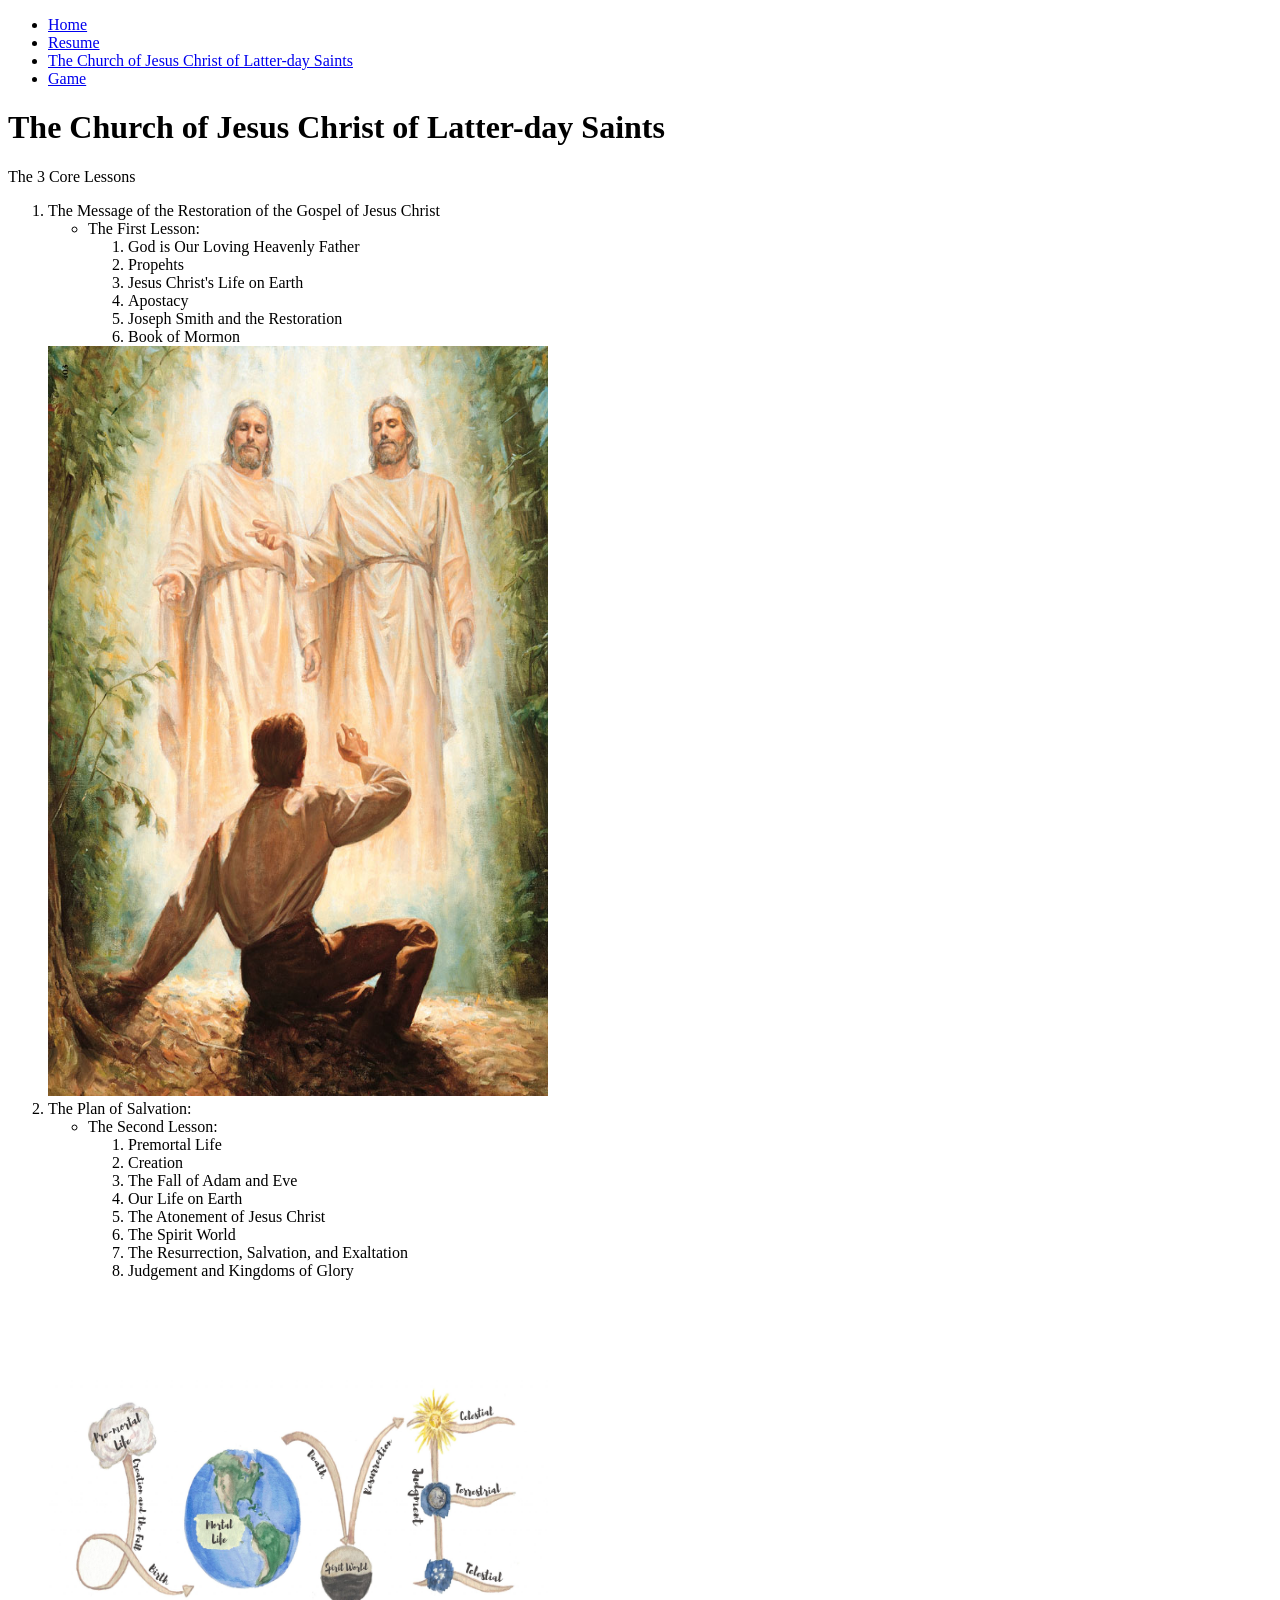
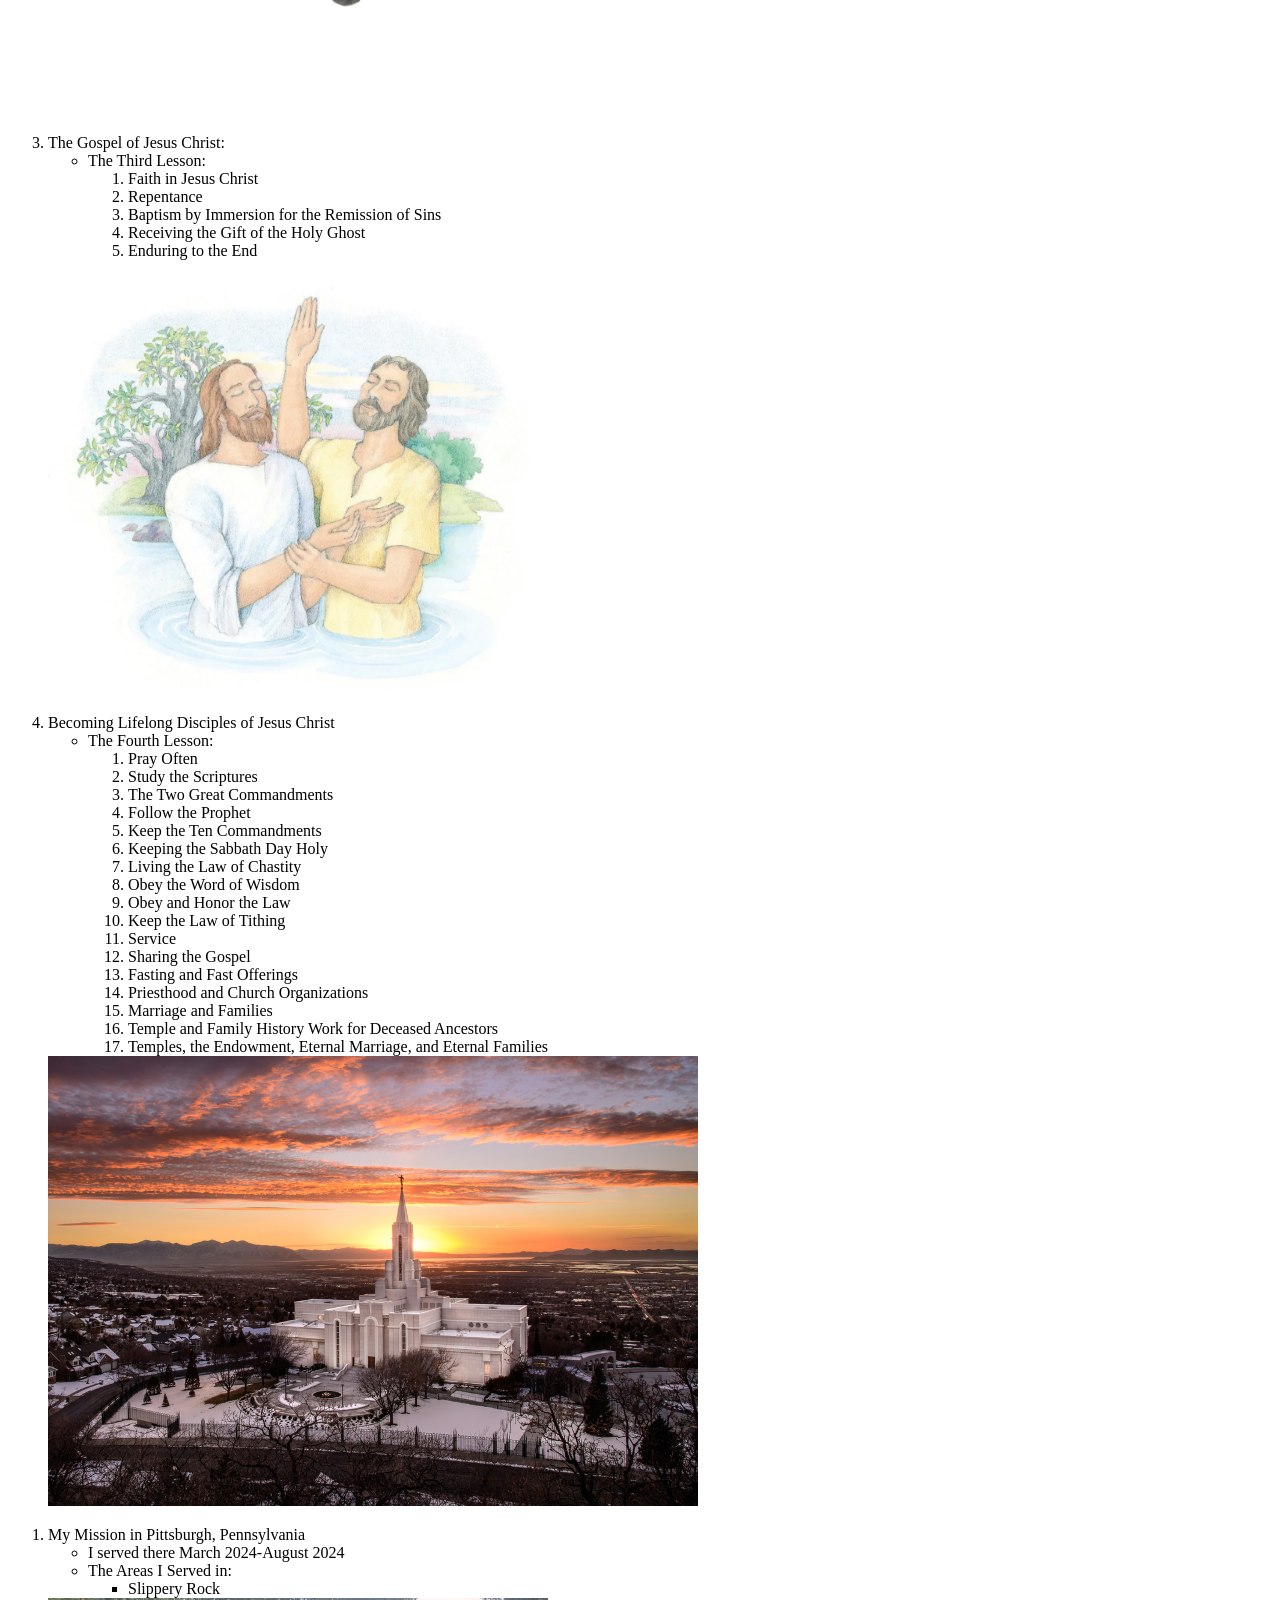
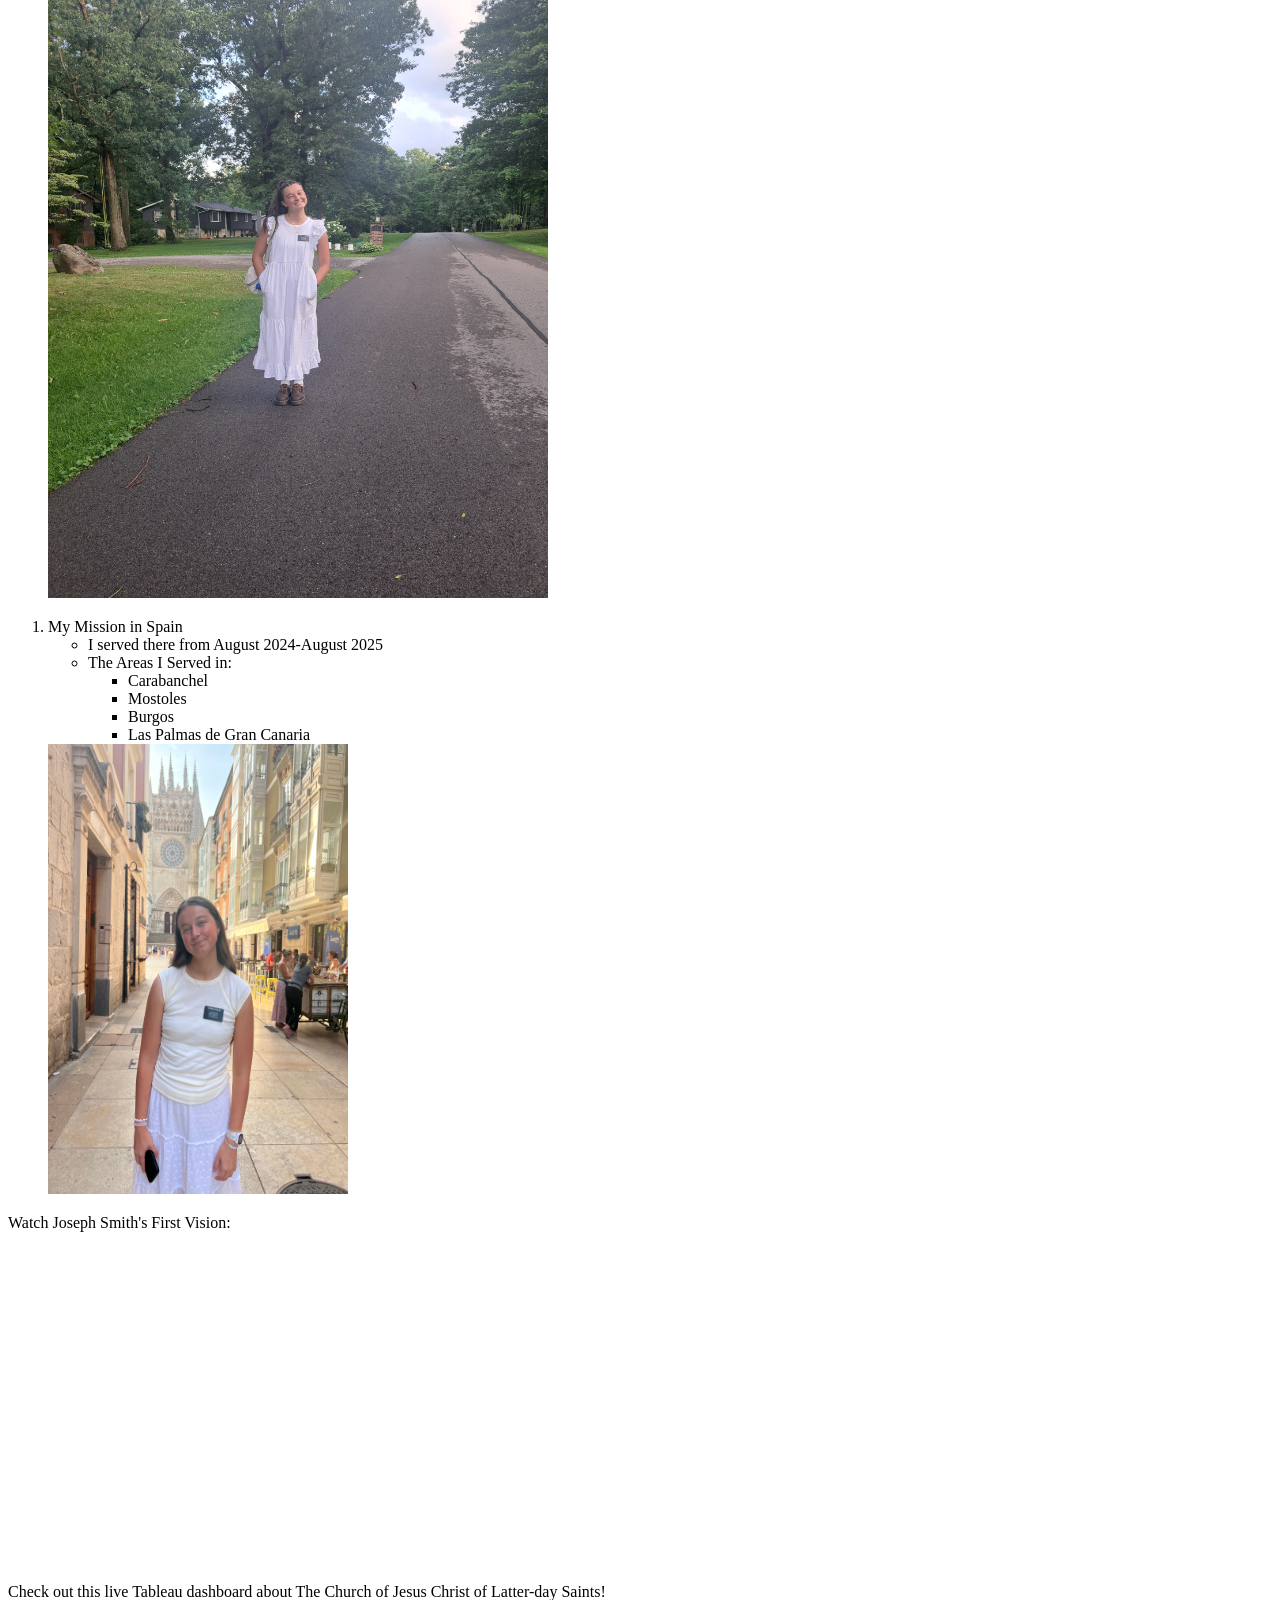
==== ChurchofJesusChrist.html @ 7ab28f47 "Update ChurchofJesusChrist.html" ====
<!DOCTYPE html>
<html lang="en">
<head>
    <meta charset="utf-8" />
    <meta name="viewport" content="width=device-width, initial-scale=1, shrink-to-fit=no" />
    <meta name="description" content="Page about the Church of Jesus Christ of Latter-day Saints" />
    <meta name="author" content="" />
    <title>Armani Haslam - The Church of Jesus Christ of Latter-day Saints</title>
    <link rel="stylesheet" href="styles/styles.css">
</head>
<body>

    <!-- Navigation -->
    <div class="rnav">
        <ul class="nav-list">
            <li><a href="index.html">Home</a></li>
            <li><a href="Resume.html">Resume</a></li>
            <li><a href="ChurchofJesusChrist.html">The Church of Jesus Christ of Latter-day Saints</a></li>
            <li><a href="Game.html">Game</a></li>
    
        </ul>
    </div>

    <!-- Page Header -->
    <div class="rhead">
        <h1>The Church of Jesus Christ of Latter-day Saints</h1>
        <span class="rsubhead">The 3 Core Lessons</span>
    </div>

    <!-- Main Content -->
    <main class="rmain">

        <div id="The Gospel">
            <ol>
                <li>The Message of the Restoration of the Gospel of Jesus Christ
                    <ul>
                                <li>
                                    The First Lesson:
                                    <ol>
                                        <li>God is Our Loving Heavenly Father</li>
                                        <li>Propehts</li>
                                        <li>Jesus Christ's Life on Earth</li>
                                        <li>Apostacy</li>
                                        <li>Joseph Smith and the Restoration</li>
                                        <li>Book of Mormon</li>
                                    </ol>
                                </li>
                            </ul>
                            <img src="josesph-smiths-first-vision.jpg" alt="Photo from Kaua'i" height="750" width="500" />
                        </li>

                        <li>
                            The Plan of Salvation:
                            <ul>
                                <li>
                                    The Second Lesson:
                                    <ol>
                                        <li>Premortal Life</li>
                                        <li>Creation</li>
                                        <li>The Fall of Adam and Eve</li>
                                        <li>Our Life on Earth</li>
                                        <li>The Atonement of Jesus Christ</li>
                                        <li>The Spirit World</li>
                                        <li>The Resurrection, Salvation, and Exaltation</li>
                                        <li>Judgement and Kingdoms of Glory</li>
                                    </ol>
                                </li>
                            </ul>
                            <img src="Plan-of-Salvation-equals-Love-with-words-scaled.jpg" alt="Photo of the Plan of Salvation" height="450" width="500" />
                        </li>

                        <li>
                            The Gospel of Jesus Christ:
                            <ul>
                                <li>
                                    The Third Lesson:
                                    <ol>
                                        <li>Faith in Jesus Christ</li>
                                        <li>Repentance</li>
                                        <li>Baptism by Immersion for the Remission of Sins</li>
                                        <li>Receiving the Gift of the Holy Ghost</li>
                                        <li>Enduring to the End</li>
                                    </ol>
                                </li>
                            </ul>
                            <img src="jesus_john_baptist_water_baptism.webp" alt="Photo of Jesus Christ's baptism" height="450" width="500" />
                        </li>

                        <li>
                            Becoming Lifelong Disciples of Jesus Christ
                            <ul>
                                <li>
                                    The Fourth Lesson:
                                    <ol>
                                        <li>Pray Often</li>
                                        <li>Study the Scriptures</li>
                                        <li>The Two Great Commandments</li>
                                        <li>Follow the Prophet</li>
                                        <li>Keep the Ten Commandments</li>
                                        <li>Keeping the Sabbath Day Holy</li>
                                        <li>Living the Law of Chastity</li>
                                        <li>Obey the Word of Wisdom</li>
                                        <li>Obey and Honor the Law</li>
                                        <li>Keep the Law of Tithing</li>
                                        <li>Service</li>
                                        <li>Sharing the Gospel</li>
                                        <li>Fasting and Fast Offerings</li>
                                        <li>Priesthood and Church Organizations</li>
                                        <li>Marriage and Families</li>
                                        <li>Temple and Family History Work for Deceased Ancestors</li>
                                        <li>Temples, the Endowment, Eternal Marriage, and Eternal Families</li>
</ol>
</li>
</ul>
                            <img src="bountiful-utah-temple-40955-main.jpg" alt="Photo of the Bountiful Utah Temple" height="450" width="650" />
                        </li>
                    </ul>
                </li>
            </ol>
        </div>

        <div id="My Mission in Pittsburgh">
            <ol>
                <li>My Mission in Pittsburgh, Pennsylvania
                    <ul>
                        
                        <li>I served there March 2024-August 2024</li>
                        <li>The Areas I Served in:</li>
                        <ul>
                            <li>Slippery Rock</li>
                        </ul>
                    </ul>
                    <img src="20240623_202014.jpg" alt="Photo in Pittsburgh" height="600" width="500" />
                </li>
            </ol>
        </div>

        <div id="My Mission in Spain">
            <ol>
                <li>My Mission in Spain
                    <ul>
                        <li>I served there from August 2024-August 2025</li>
                        <li>
                            The Areas I Served in:
                            <ul>
                                <li>Carabanchel</li>
                                <li>Mostoles</li>
                                <li>Burgos</li>
                                <li>Las Palmas de Gran Canaria</li>
                            </ul>
                        </li>
                    </ul>
                    <img src="IMG_4835.jpeg" alt="Photo from Spain" height="450" width="300" />
                </li>
            </ol>
        </div>

       <div>
    <p>Watch Joseph Smith's First Vision:</p>
    <iframe
        width="560"
        height="315"
        src="https://www.youtube.com/embed/RBvk_6_dW6k"
        title="Joseph Smith's First Vision"
        frameborder="0"
        allow="accelerometer; autoplay; clipboard-write; encrypted-media; gyroscope; picture-in-picture; web-share"
        allowfullscreen>
    </iframe>
</div>

            <div class="tableau-section">
    <p>Check out this live Tableau dashboard about The Church of Jesus Christ of Latter-day Saints!</p>

    <div class="tableau-box">
        <div class="tableauPlaceholder" id="vizChurchStats" style="position: relative;">
            <noscript>
                <a href="#">
                    <img
                        alt="Church of Jesus Christ Dashboard"
                        src="https://public.tableau.com/static/images/Ch/ChurchofJesusChrist/ChurchofJesusChrist/1_rss.png"
                        style="border: none;" />
                </a>
            </noscript>

            <object class="tableauViz" style="display:none;">
                <param name="host_url" value="https%3A%2F%2Fpublic.tableau.com%2F" />
                <param name="embed_code_version" value="3" />
                <param name="site_root" value="" />
                <param name="name" value="ChurchofJesusChrist/ChurchofJesusChrist" />
                <param name="tabs" value="no" />
                <param name="toolbar" value="yes" />
                <param name="animate_transition" value="yes" />
                <param name="display_static_image" value="yes" />
                <param name="display_spinner" value="yes" />
                <param name="display_overlay" value="yes" />
                <param name="display_count" value="yes" />
                <param name="language" value="en-US" />
            </object>
        </div>
    </div>

    <script type="text/javascript">
        var divElement = document.getElementById('vizChurchStats');
        var vizElement = divElement.getElementsByTagName('object')[0];
        vizElement.style.width = '100%';
        vizElement.style.height = '720px';

        var scriptElement = document.createElement('script');
        scriptElement.src = 'https://public.tableau.com/javascripts/api/viz_v1.js';
        vizElement.parentNode.insertBefore(scriptElement, vizElement);
    </script>
</div>

    </main>
</body>
</html>
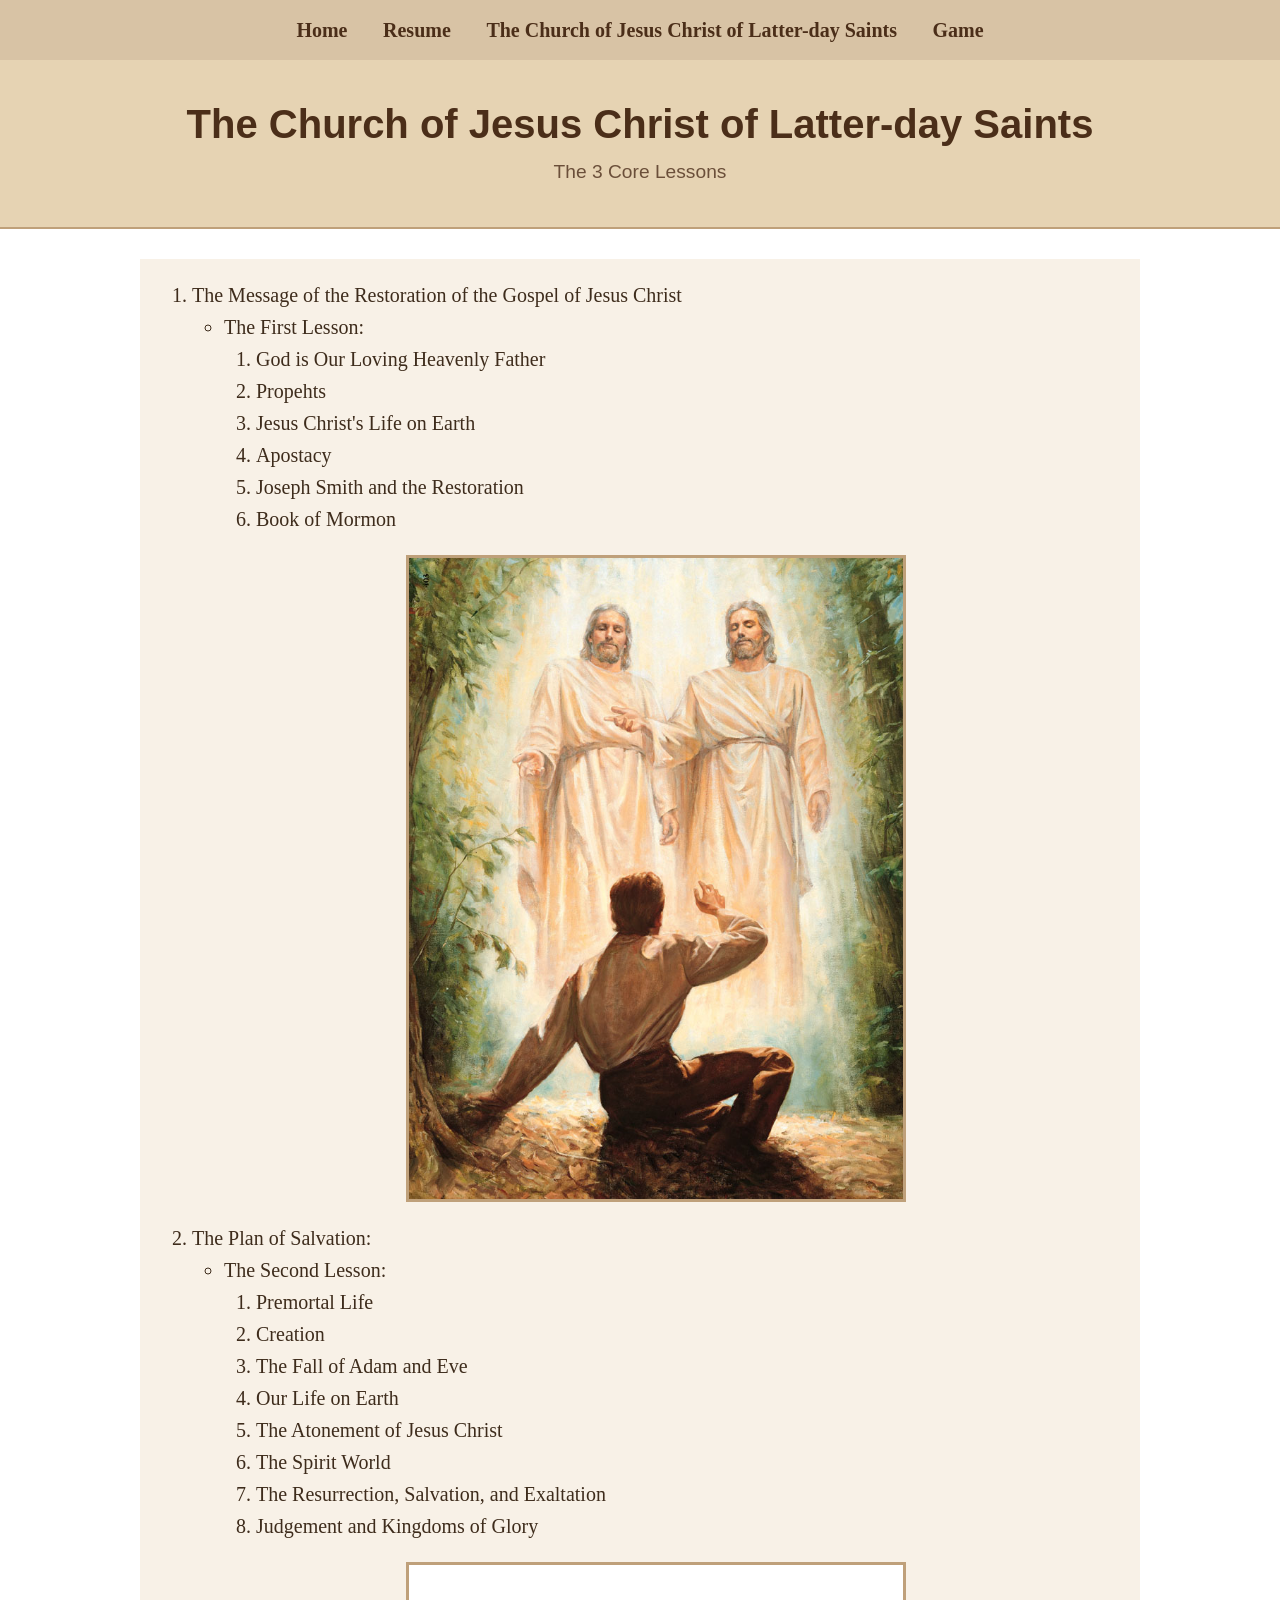
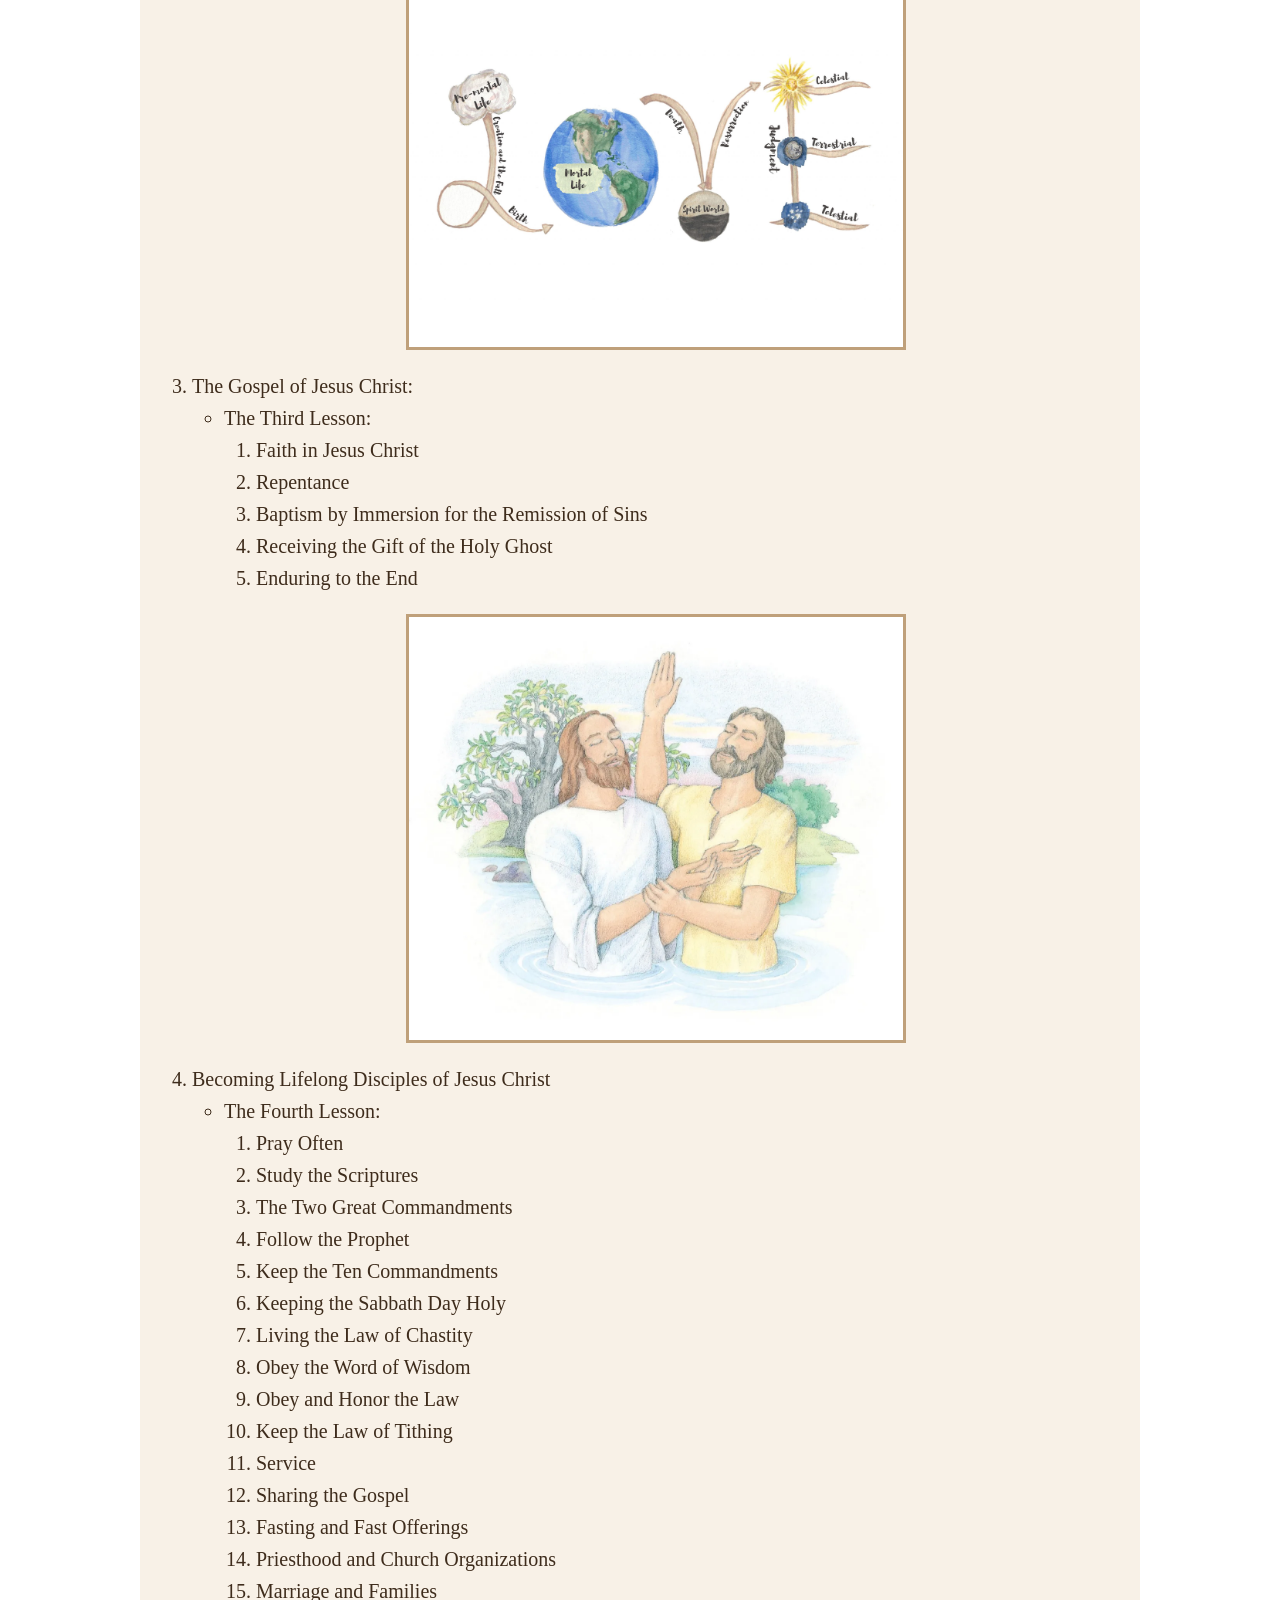
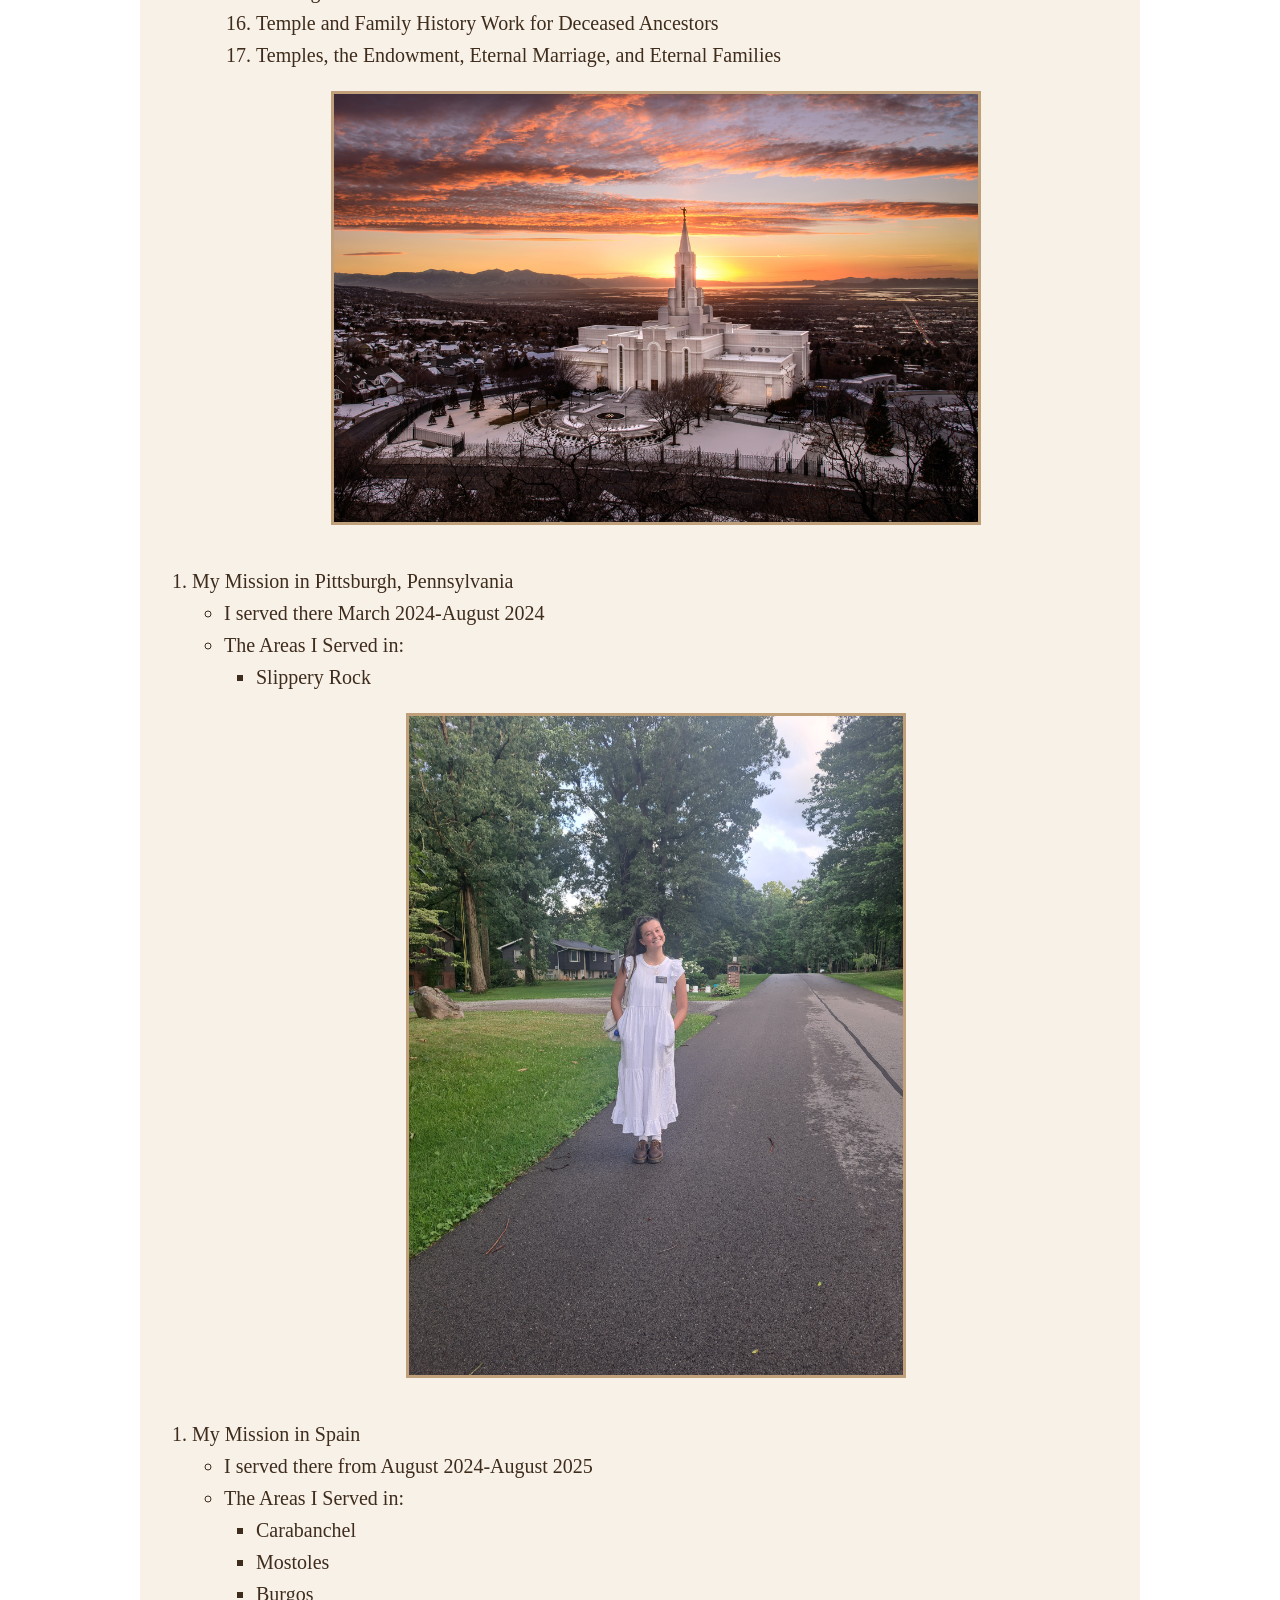
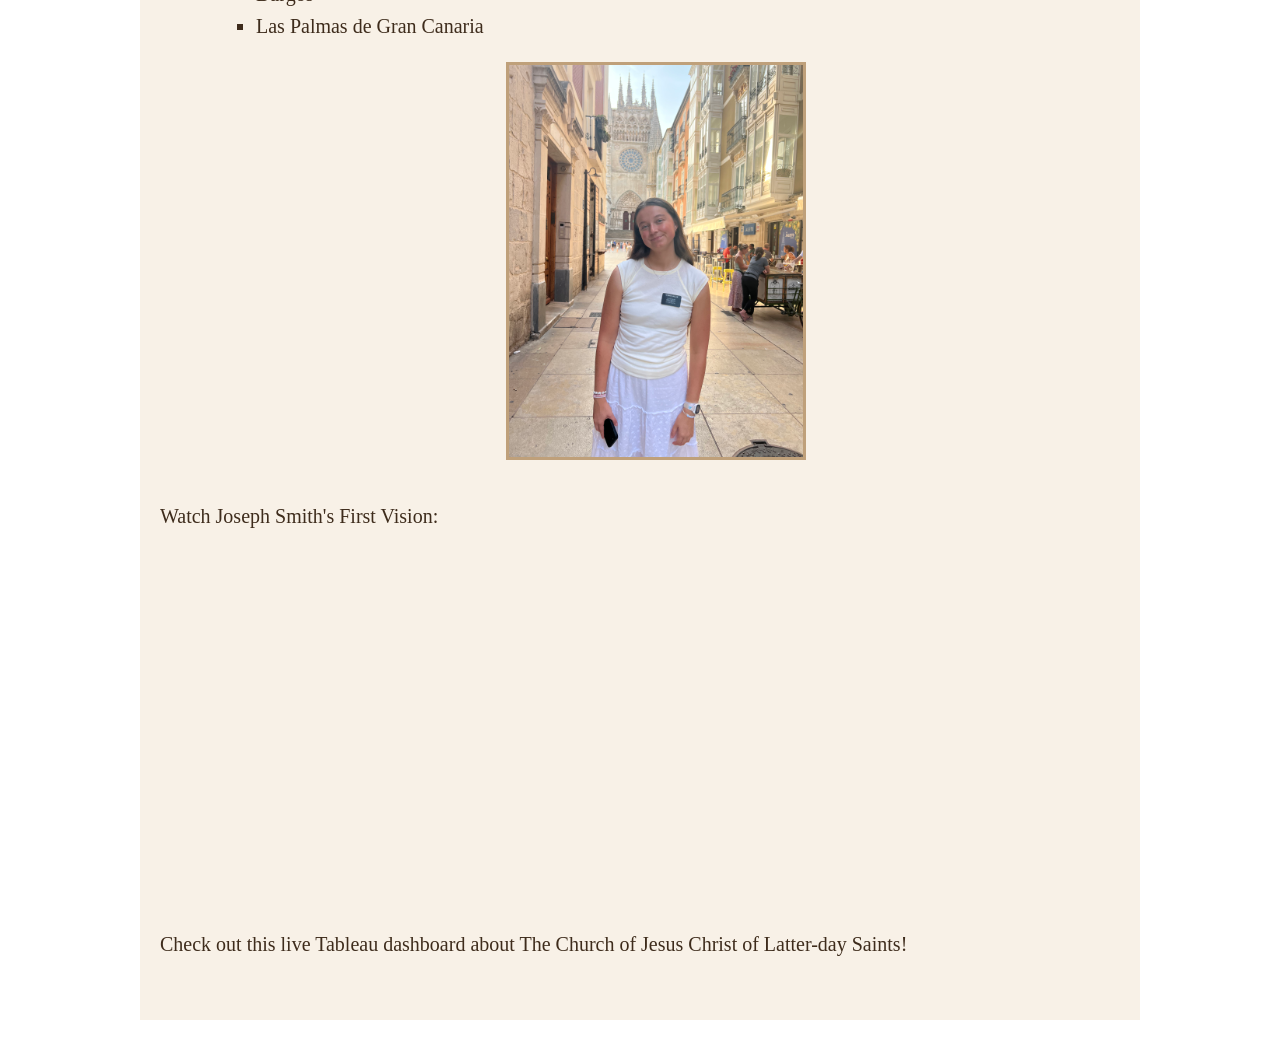
==== commit 19875574: "Update ChurchofJesusChrist.html" ====
--- a/ChurchofJesusChrist.html
+++ b/ChurchofJesusChrist.html
@@ -6,7 +6,7 @@
     <meta name="description" content="Page about the Church of Jesus Christ of Latter-day Saints" />
     <meta name="author" content="" />
     <title>Armani Haslam - The Church of Jesus Christ of Latter-day Saints</title>
-    <link rel="stylesheet" href="styles/styles.css">
+    <link rel="stylesheet" href="styles.css">
 </head>
 <body>
 
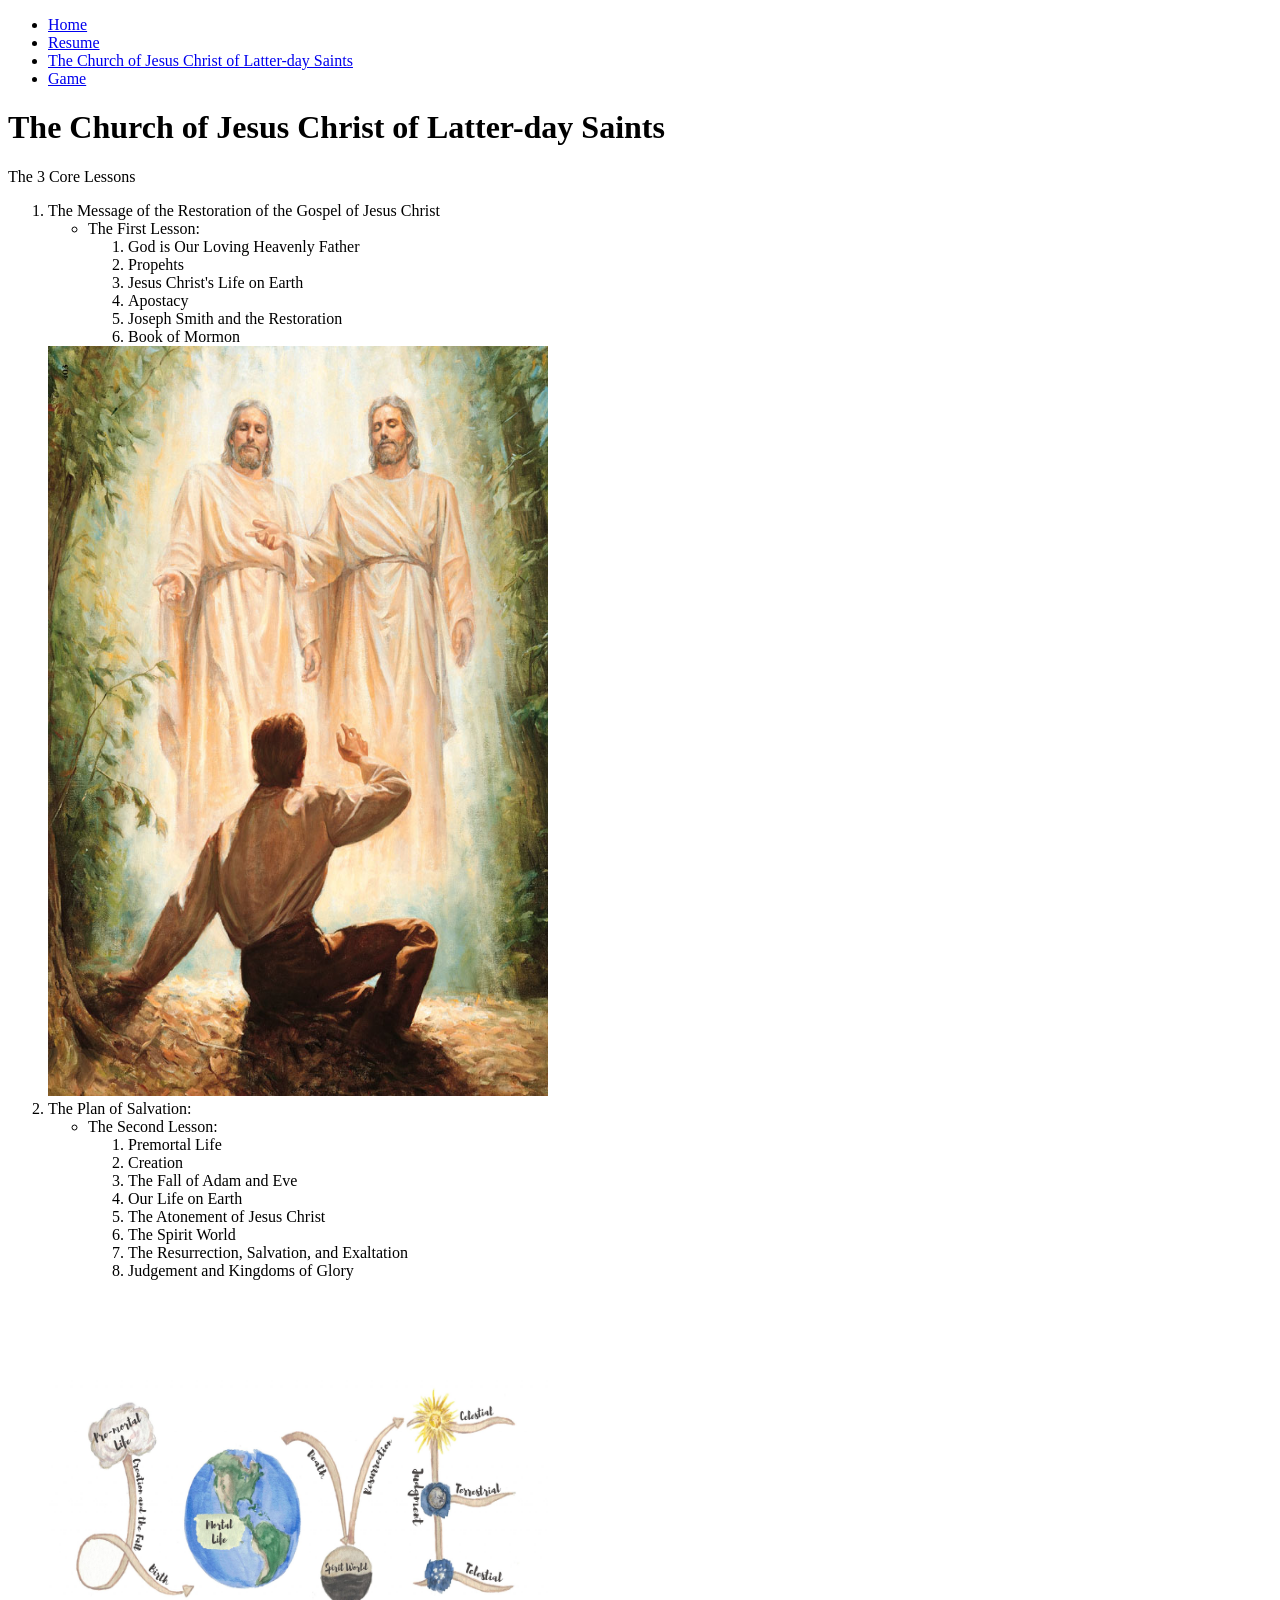
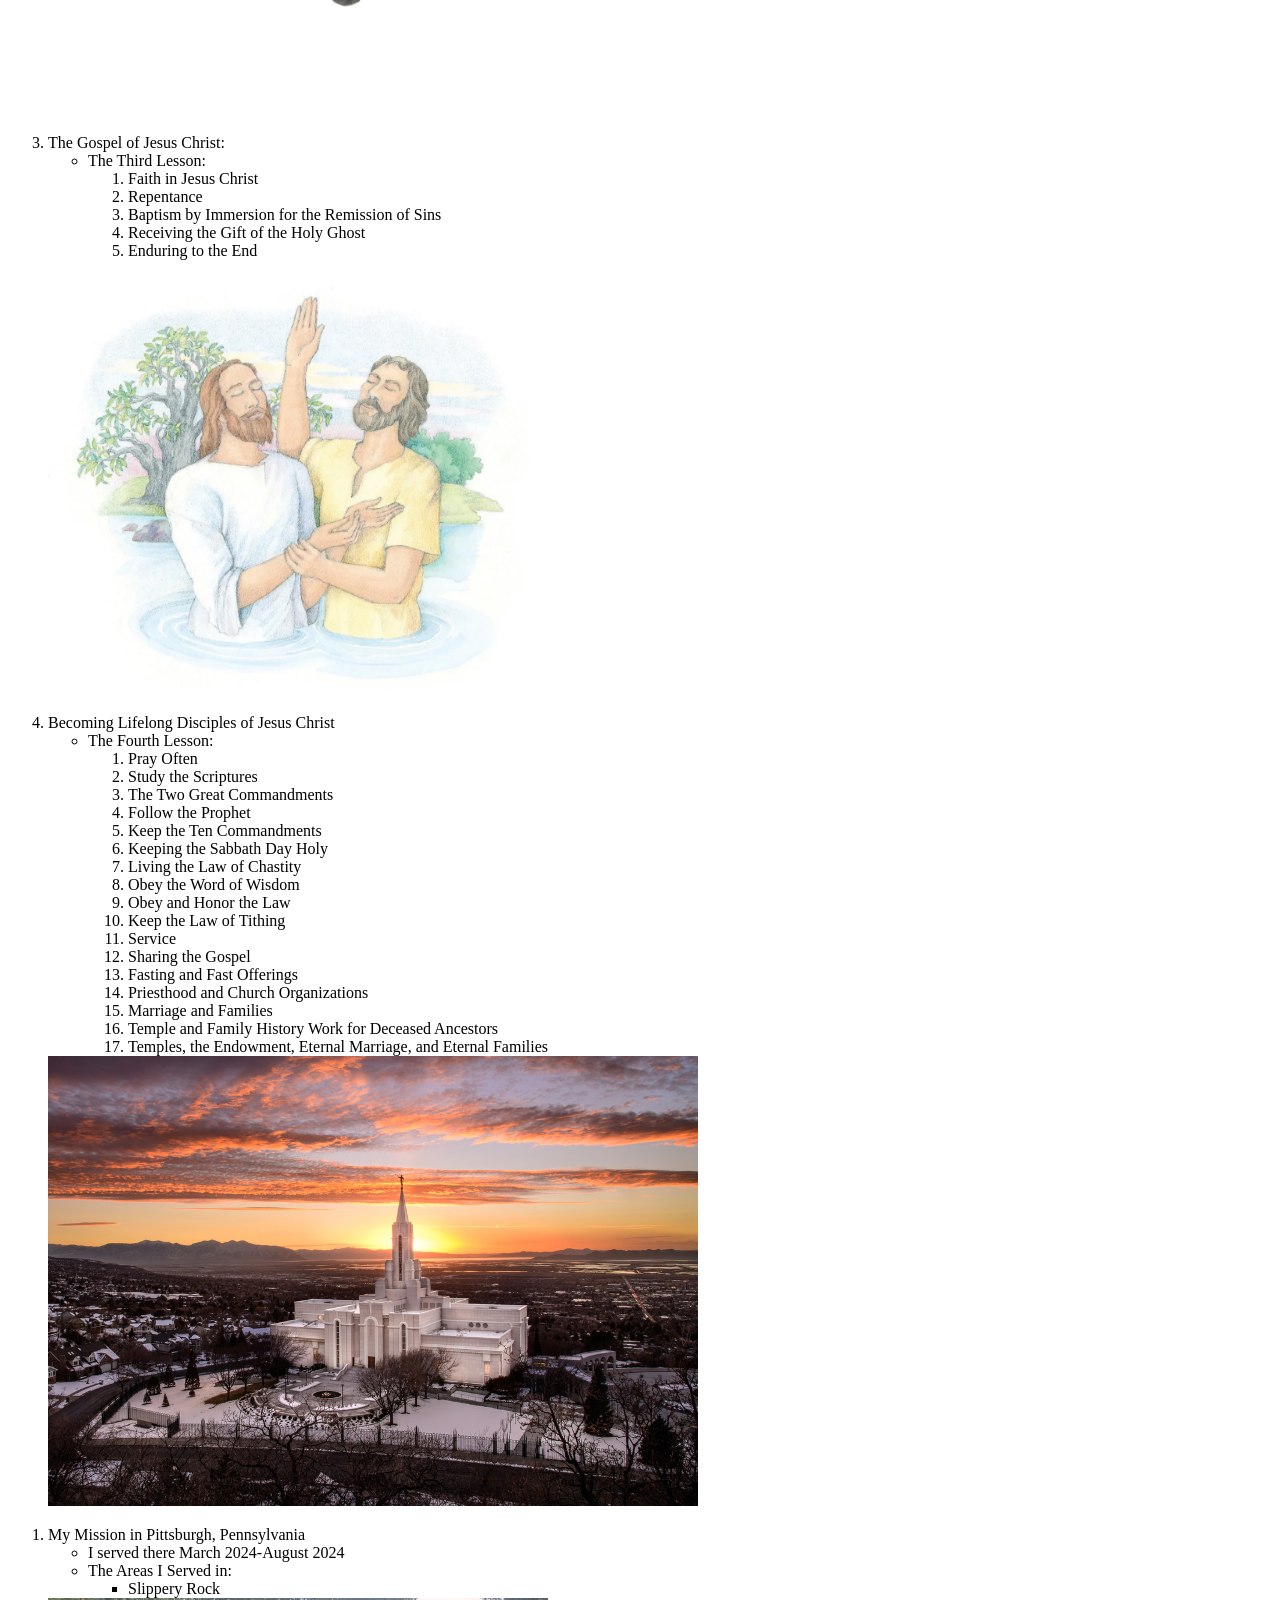
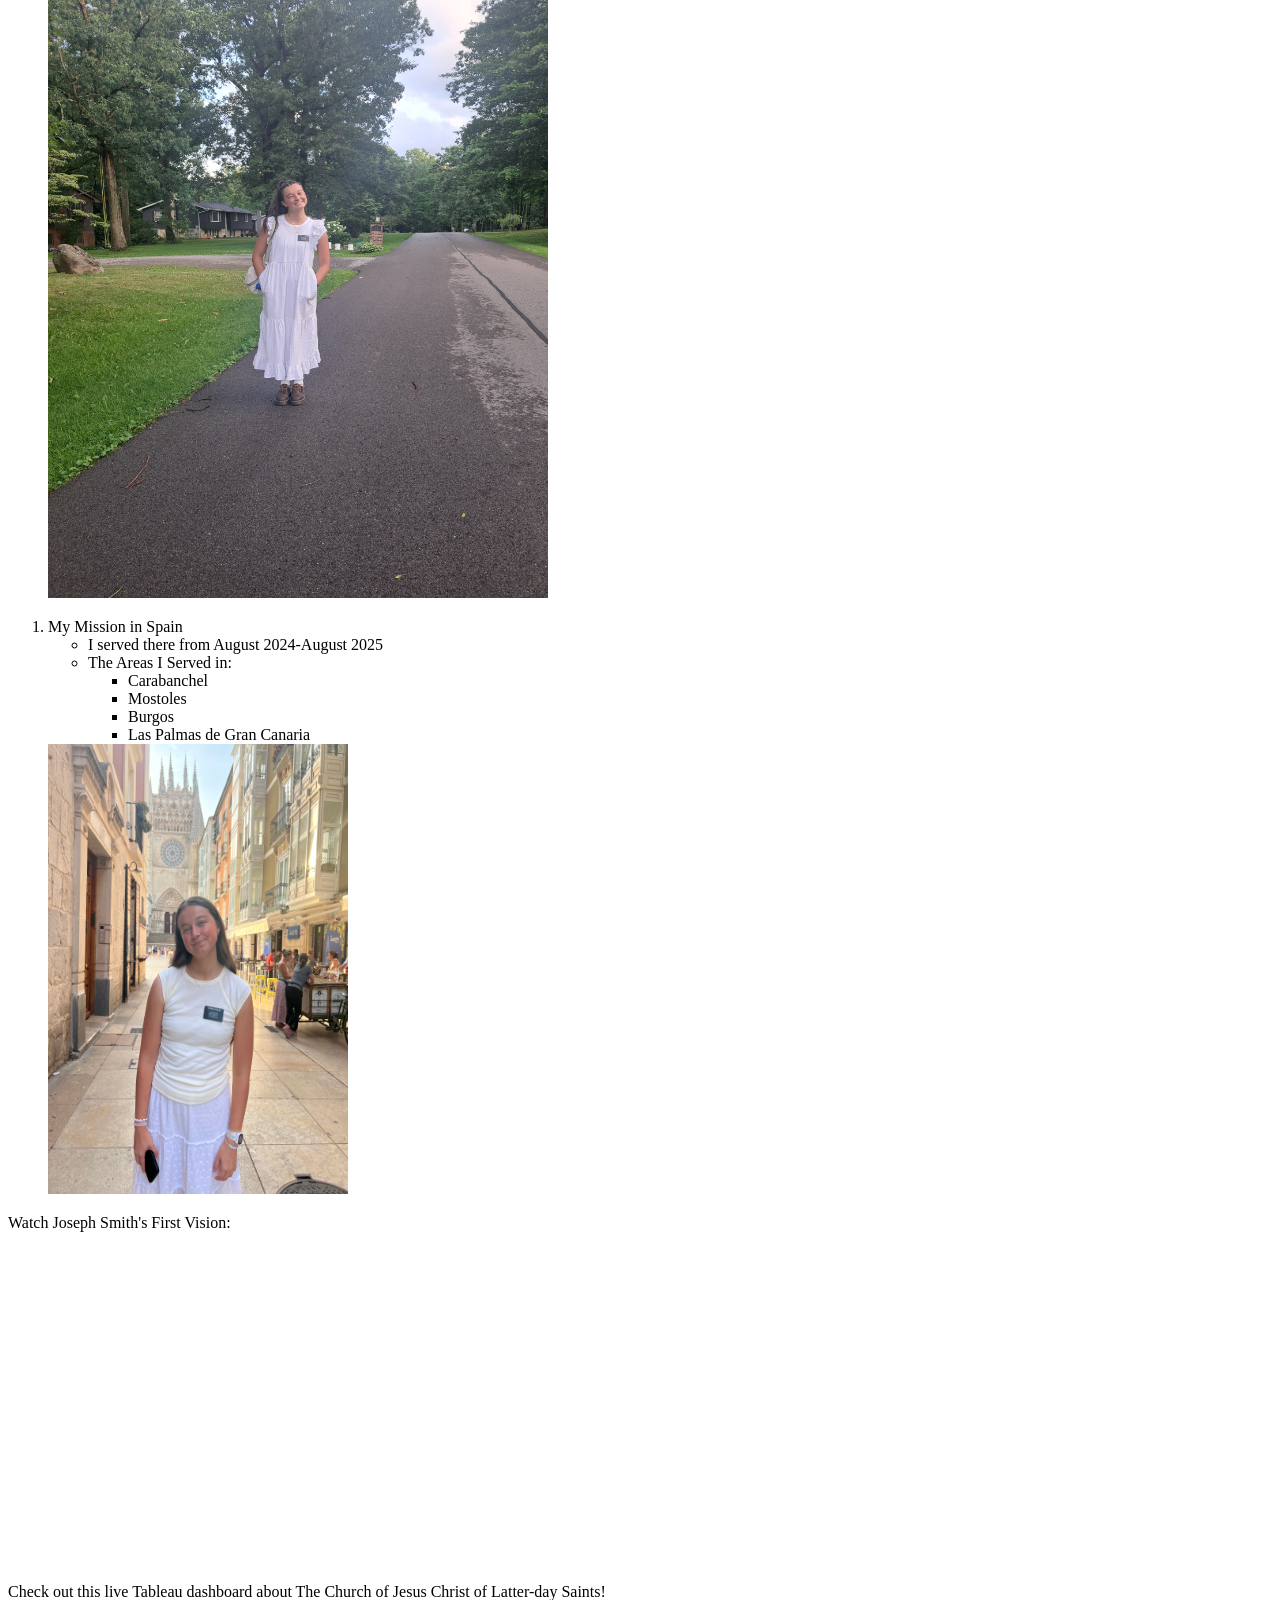
==== commit 625dba11: "Update ChurchofJesusChrist.html" ====
--- a/ChurchofJesusChrist.html
+++ b/ChurchofJesusChrist.html
@@ -6,7 +6,7 @@
     <meta name="description" content="Page about the Church of Jesus Christ of Latter-day Saints" />
     <meta name="author" content="" />
     <title>Armani Haslam - The Church of Jesus Christ of Latter-day Saints</title>
-    <link rel="stylesheet" href="styles.css">
+    <link rel="stylesheet" href="styles/styles.css">
 </head>
 <body>
 
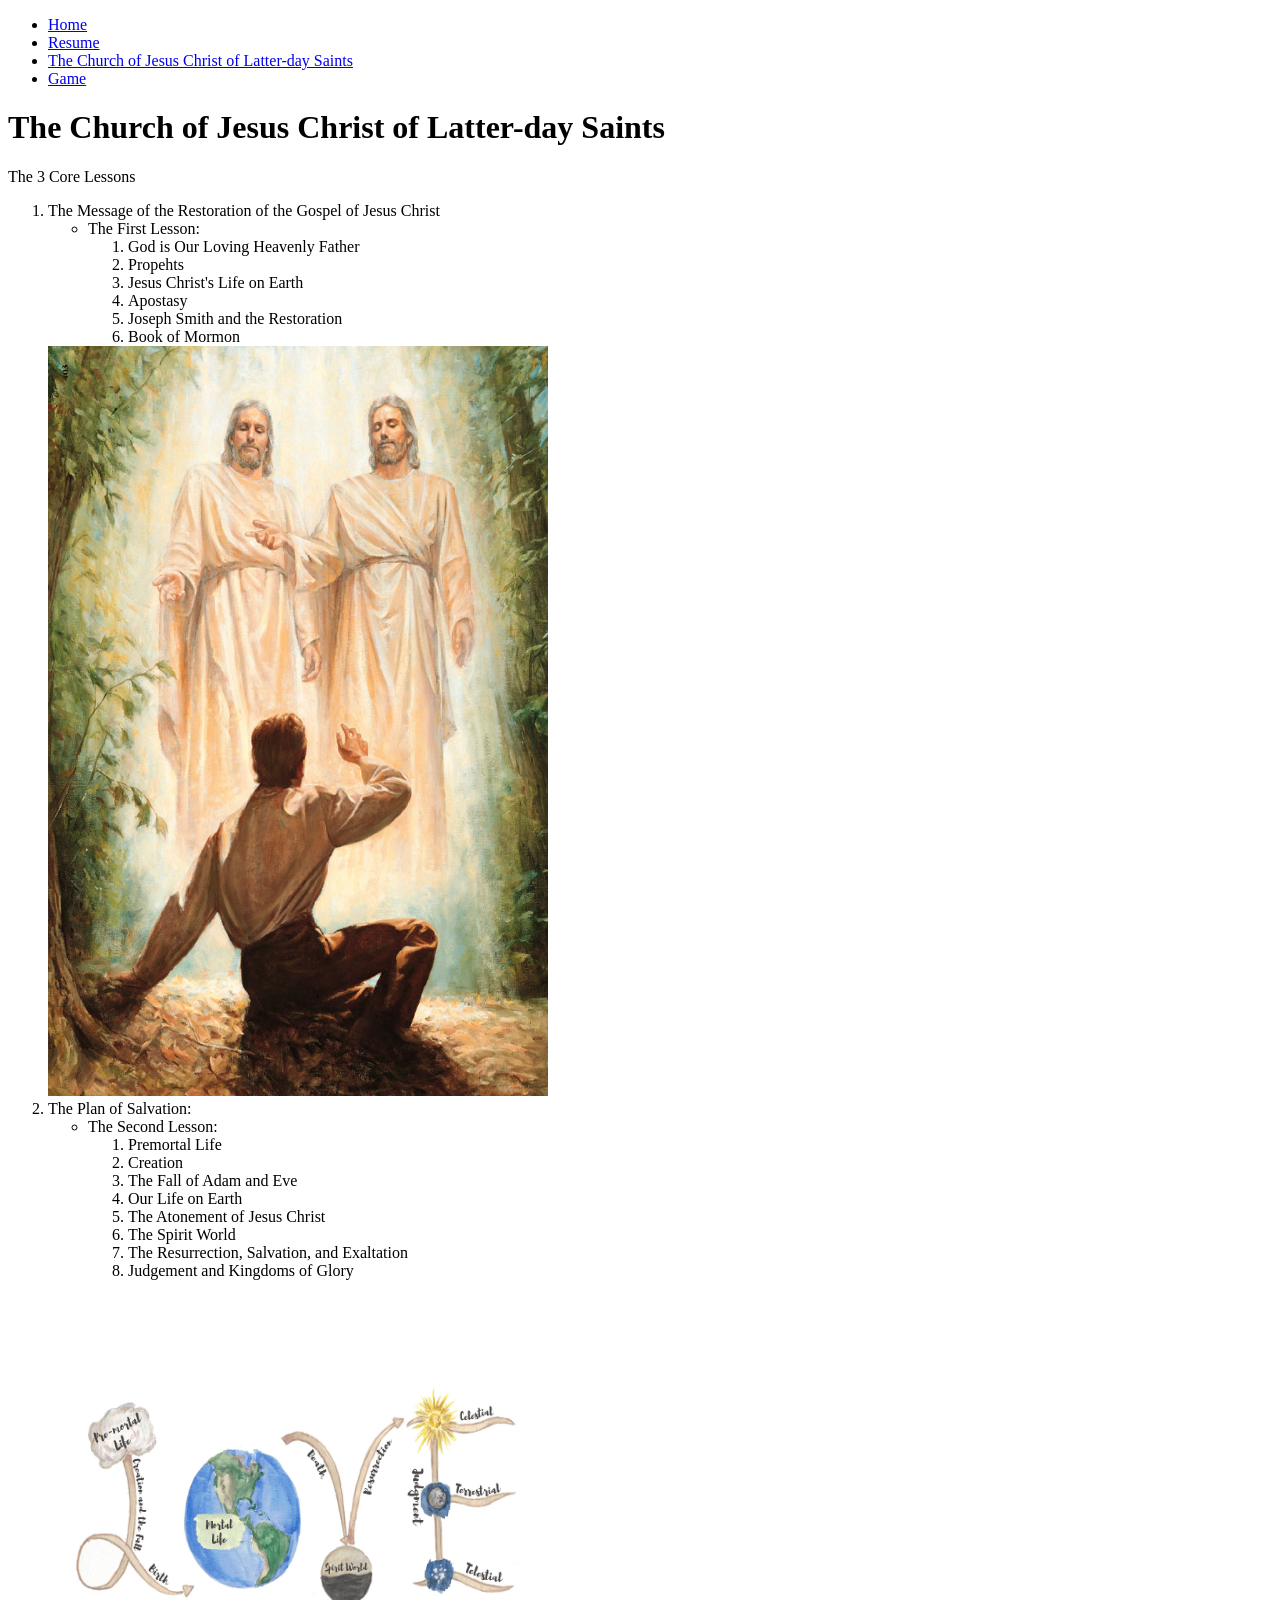
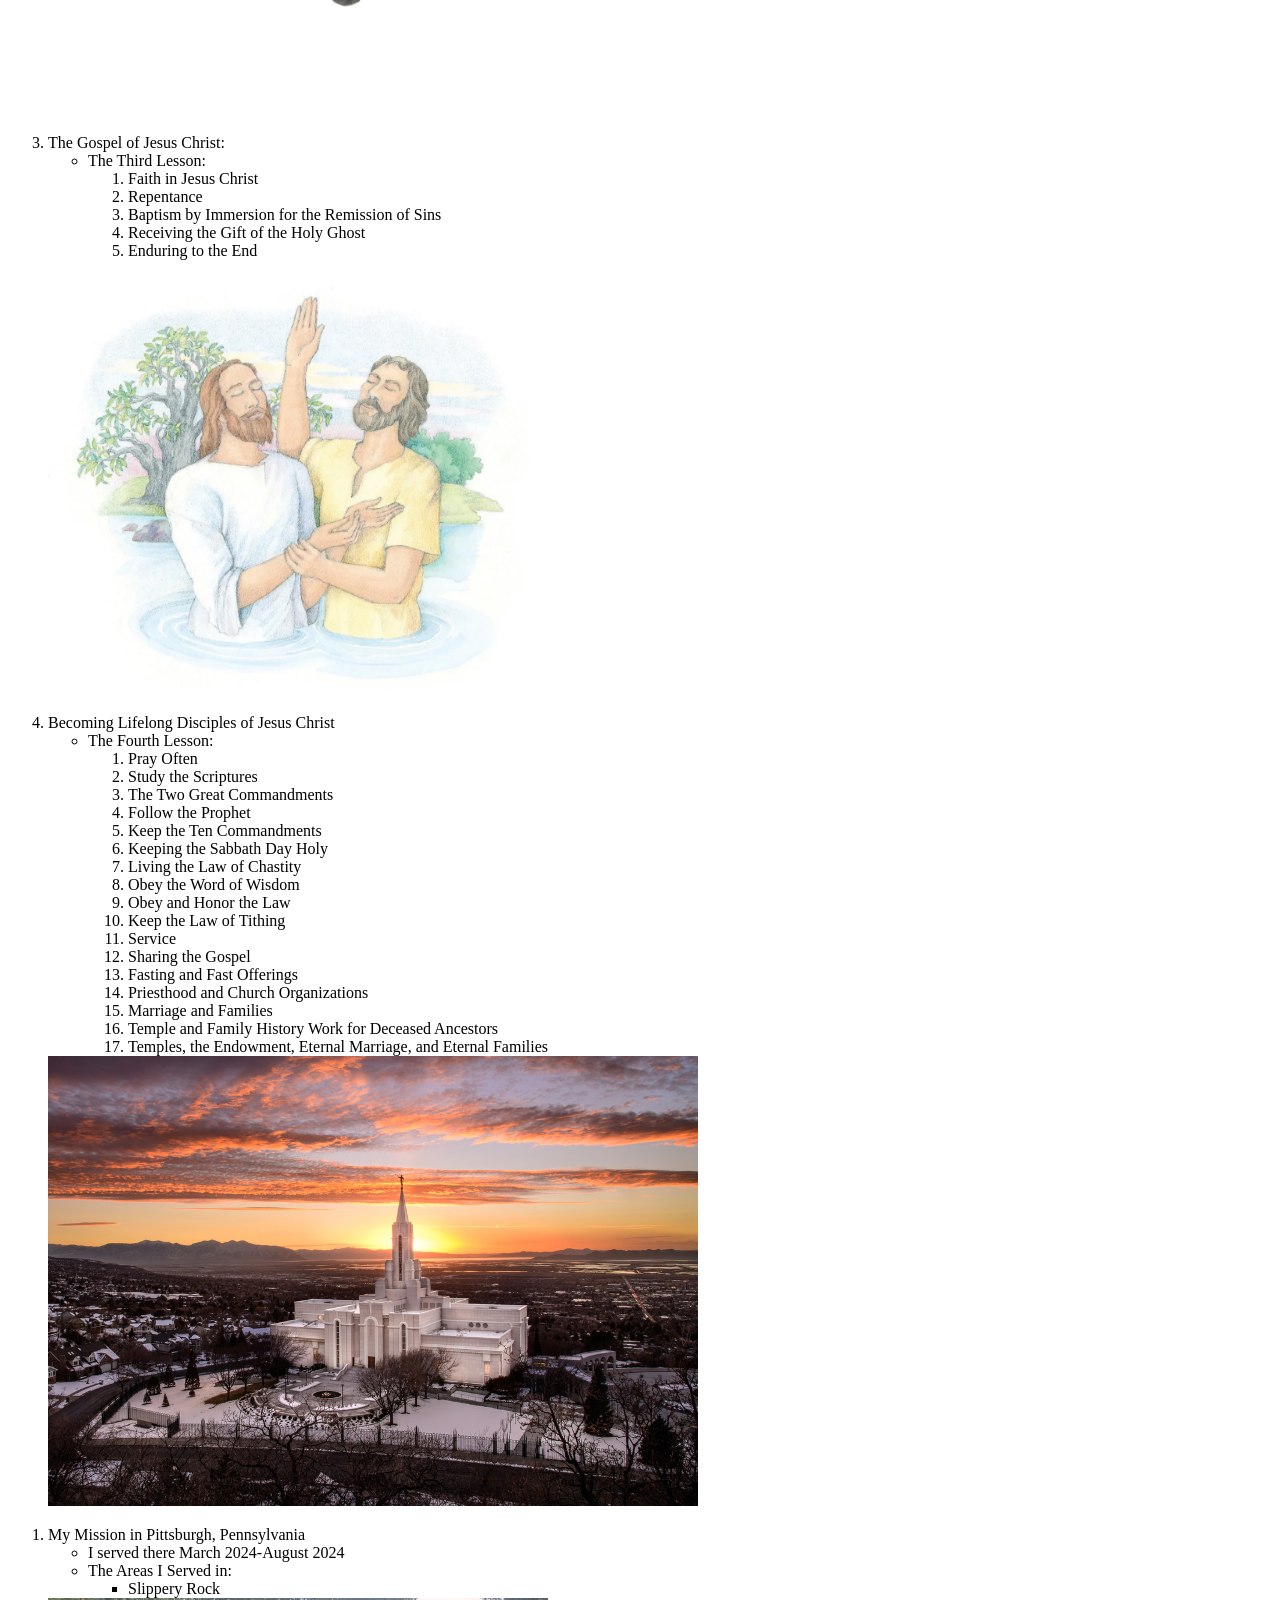
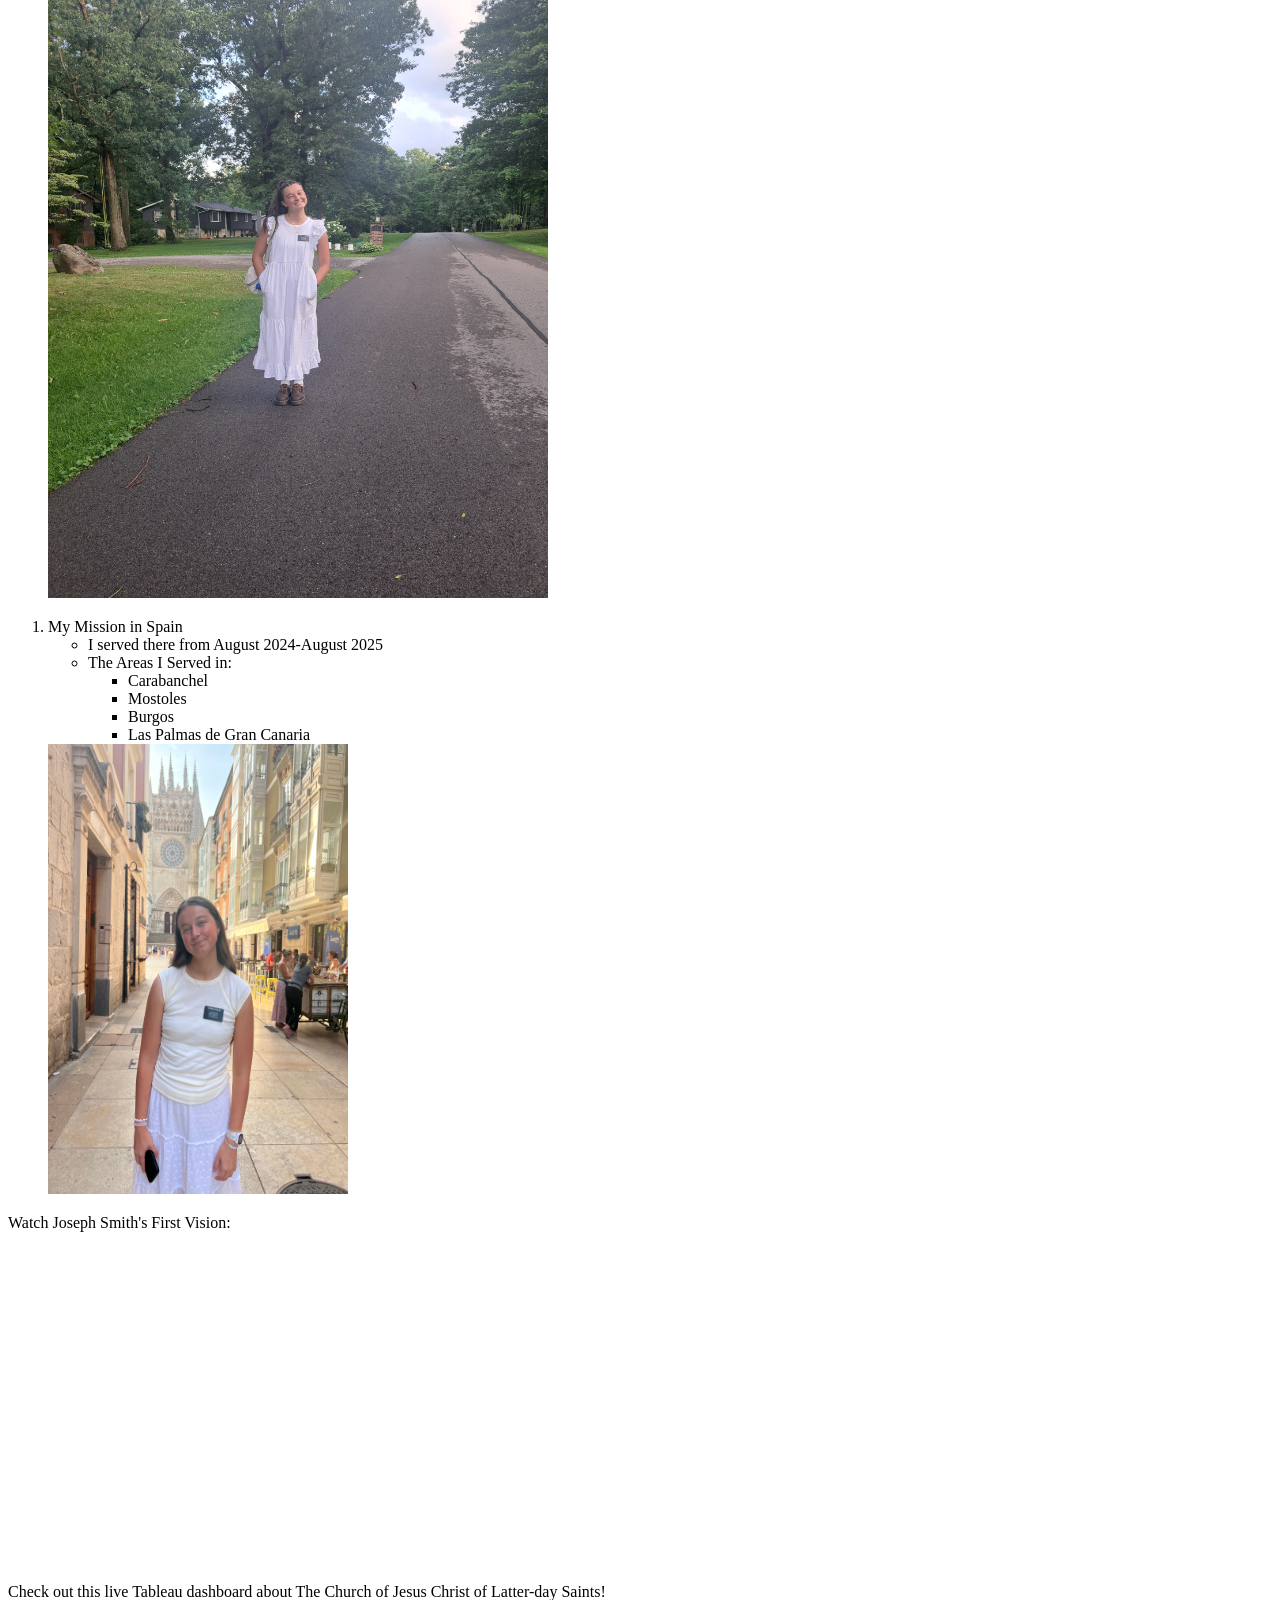
==== commit 0073273a: "Update ChurchofJesusChrist.html" ====
--- a/ChurchofJesusChrist.html
+++ b/ChurchofJesusChrist.html
@@ -40,7 +40,7 @@
                                         <li>God is Our Loving Heavenly Father</li>
                                         <li>Propehts</li>
                                         <li>Jesus Christ's Life on Earth</li>
-                                        <li>Apostacy</li>
+                                        <li>Apostasy</li>
                                         <li>Joseph Smith and the Restoration</li>
                                         <li>Book of Mormon</li>
                                     </ol>
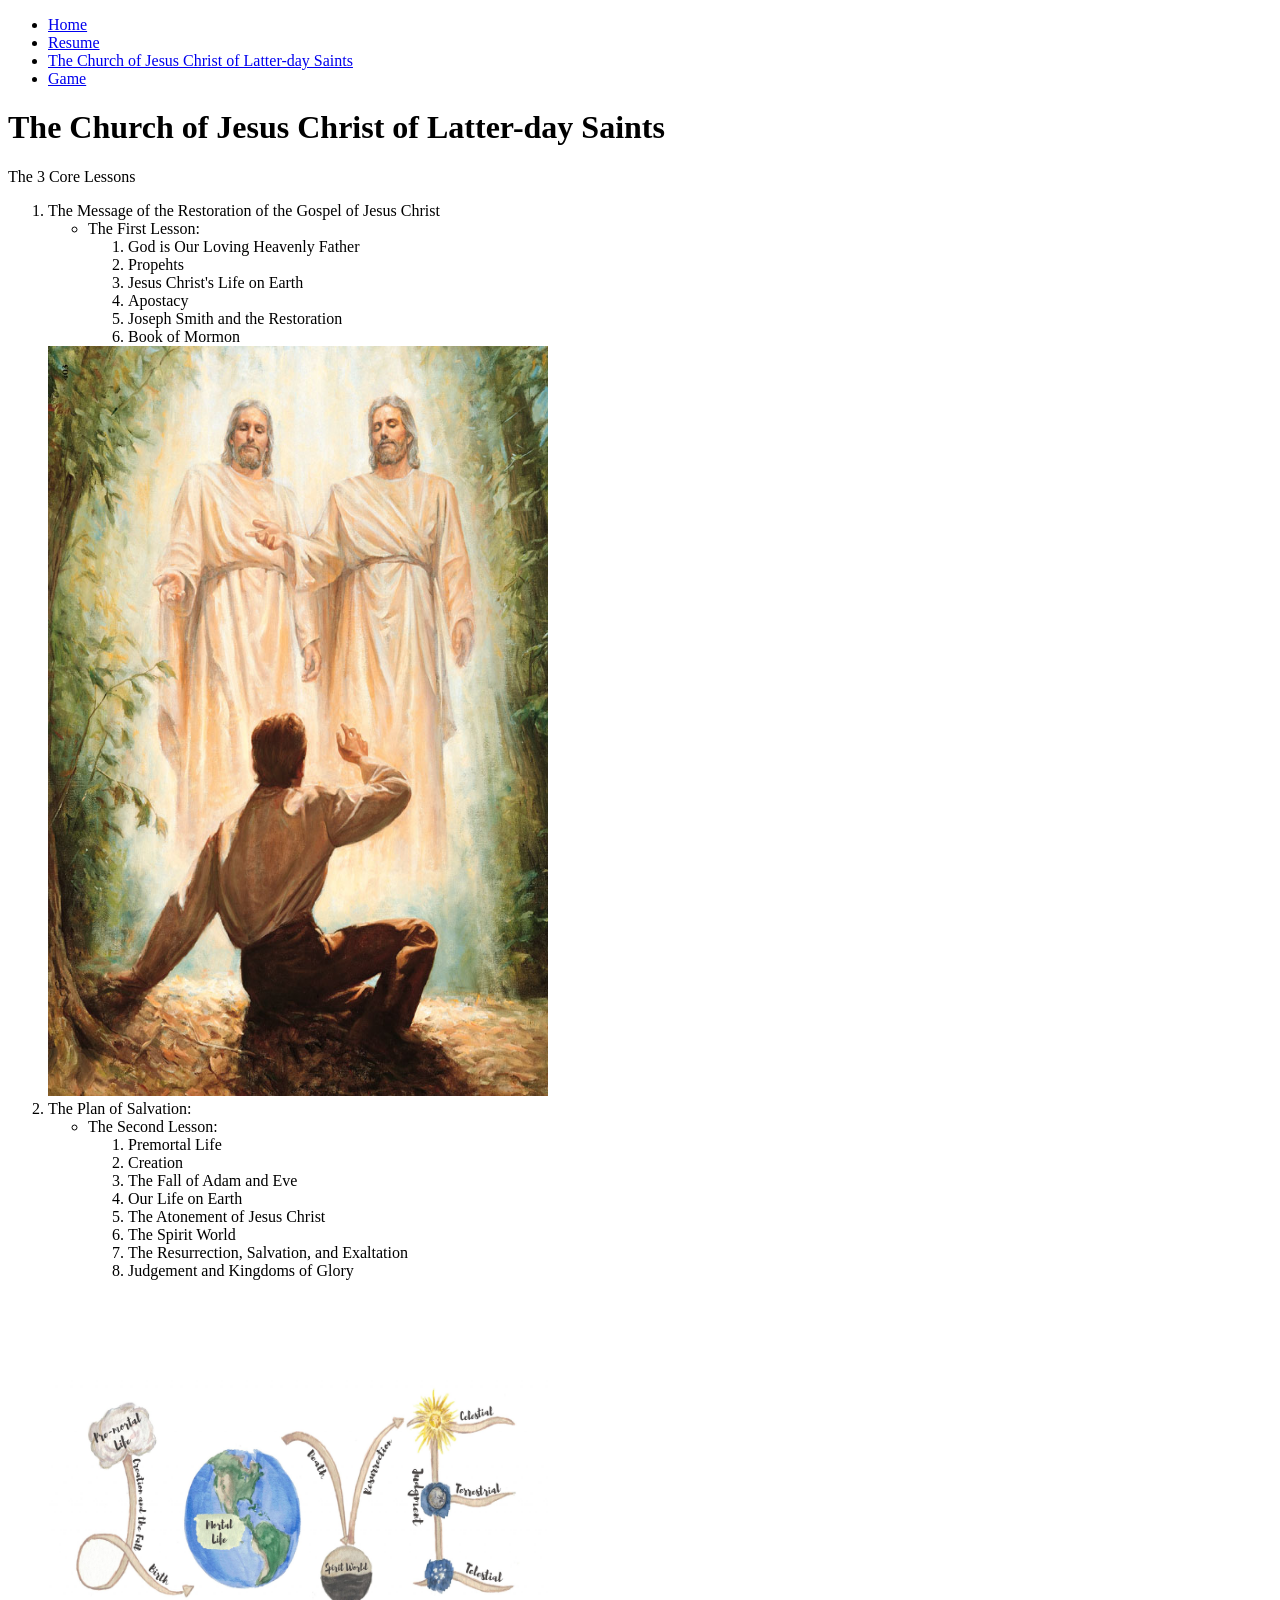
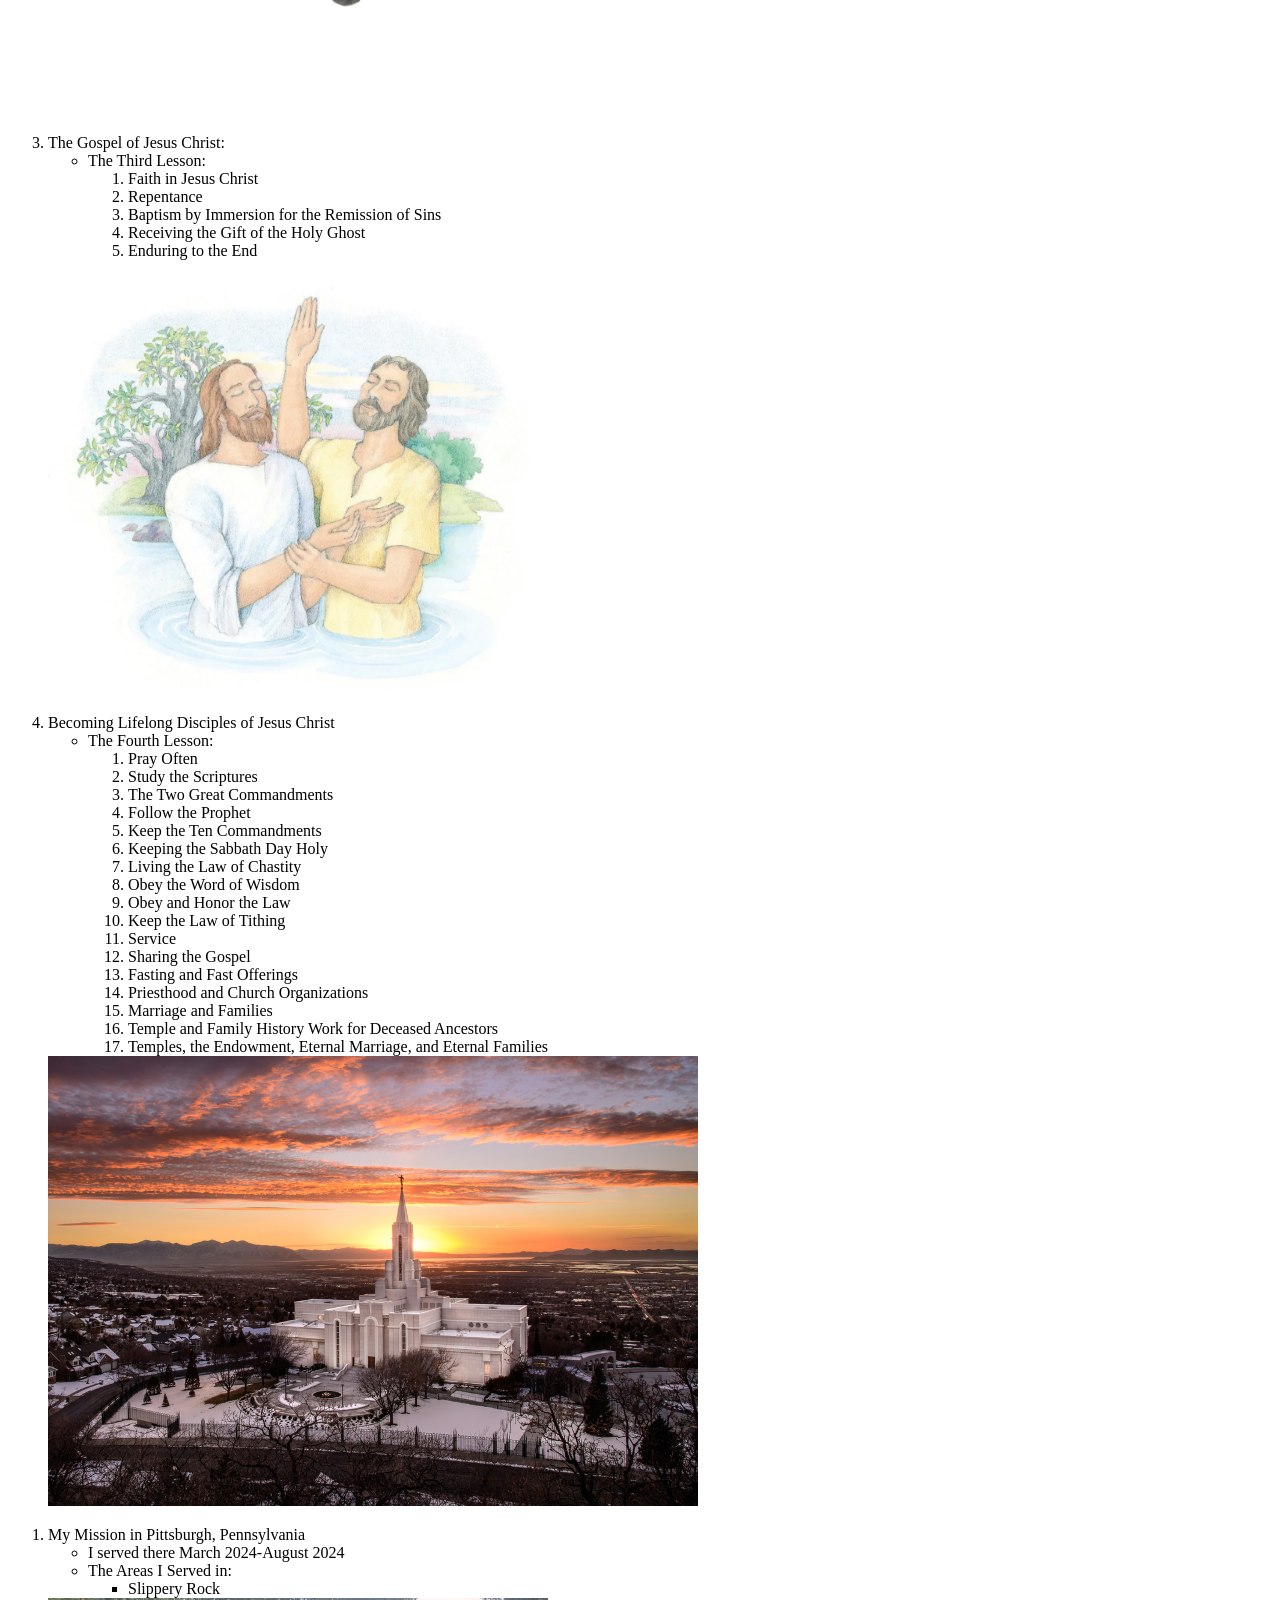
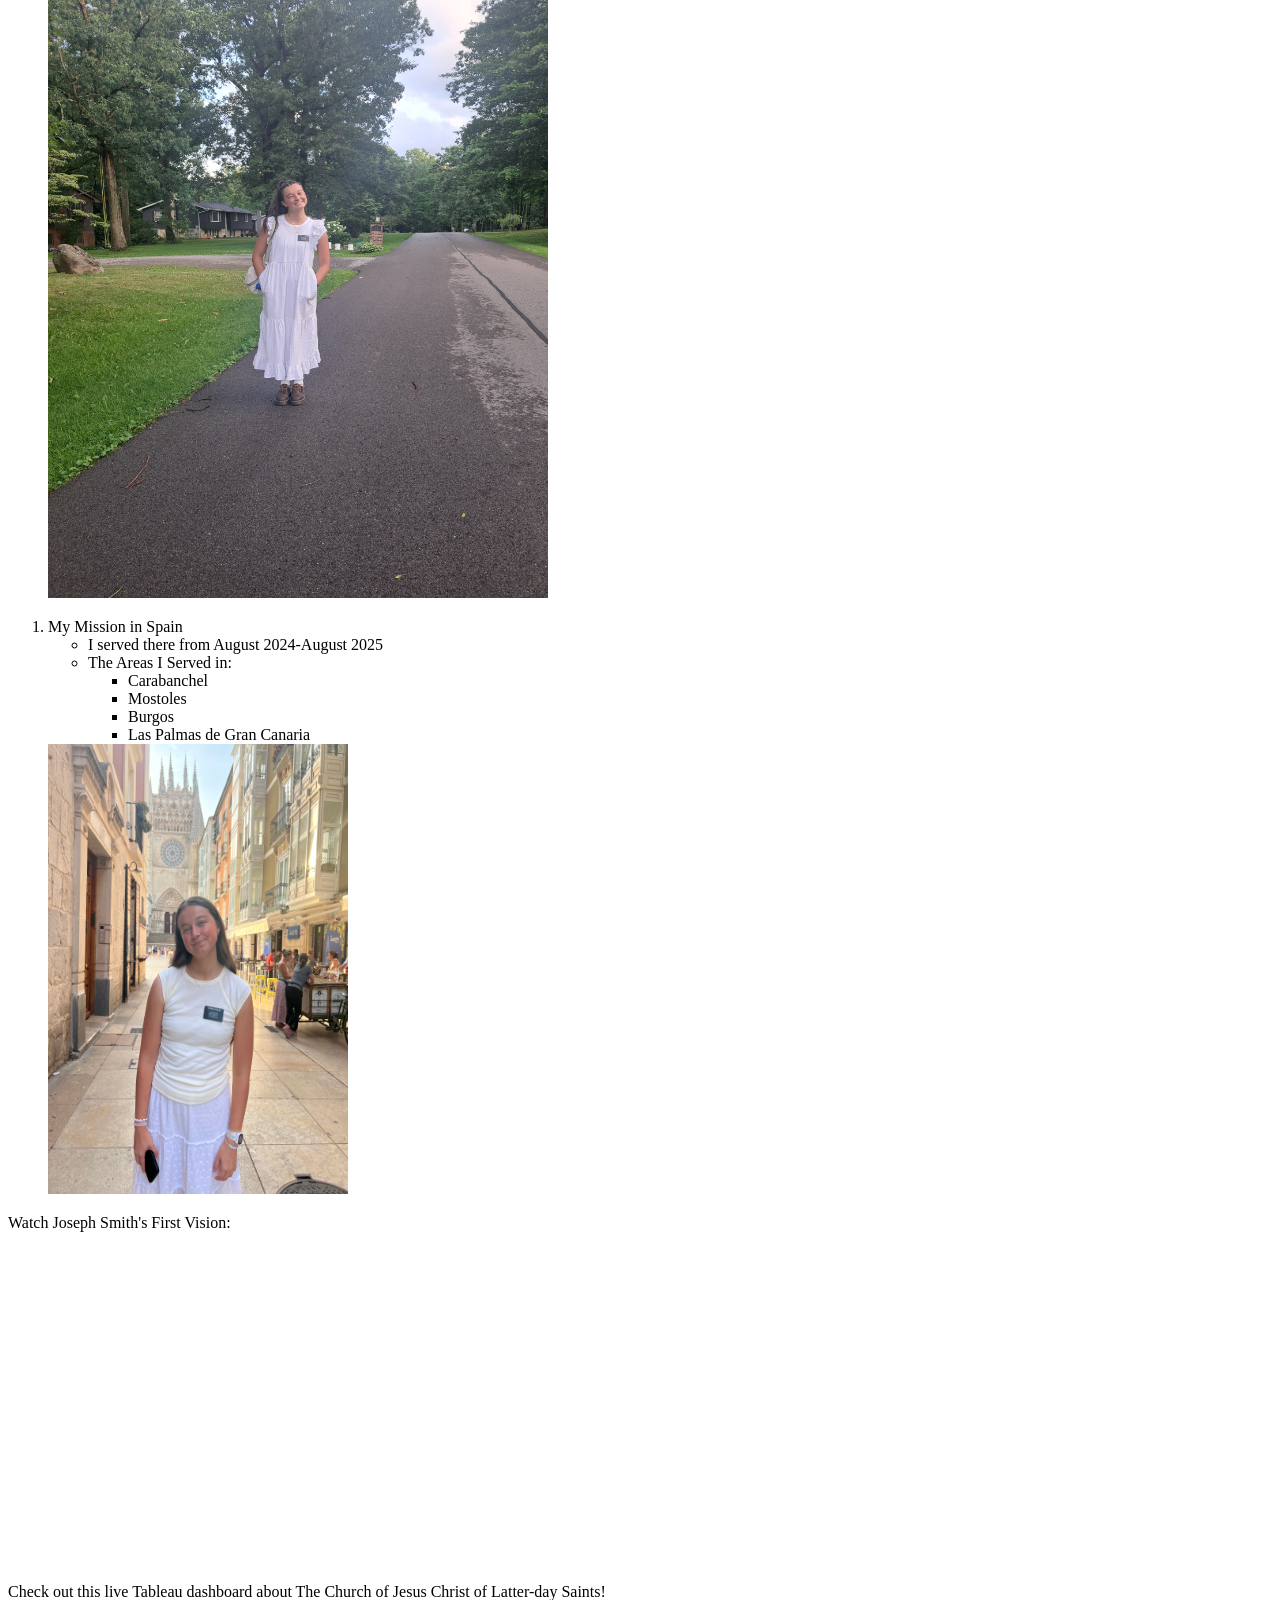
==== commit 59bddc10: "Update ChurchofJesusChrist.html" ====
--- a/ChurchofJesusChrist.html
+++ b/ChurchofJesusChrist.html
@@ -40,7 +40,7 @@
                                         <li>God is Our Loving Heavenly Father</li>
                                         <li>Propehts</li>
                                         <li>Jesus Christ's Life on Earth</li>
-                                        <li>Apostasy</li>
+                                        <li>Apostacy</li>
                                         <li>Joseph Smith and the Restoration</li>
                                         <li>Book of Mormon</li>
                                     </ol>
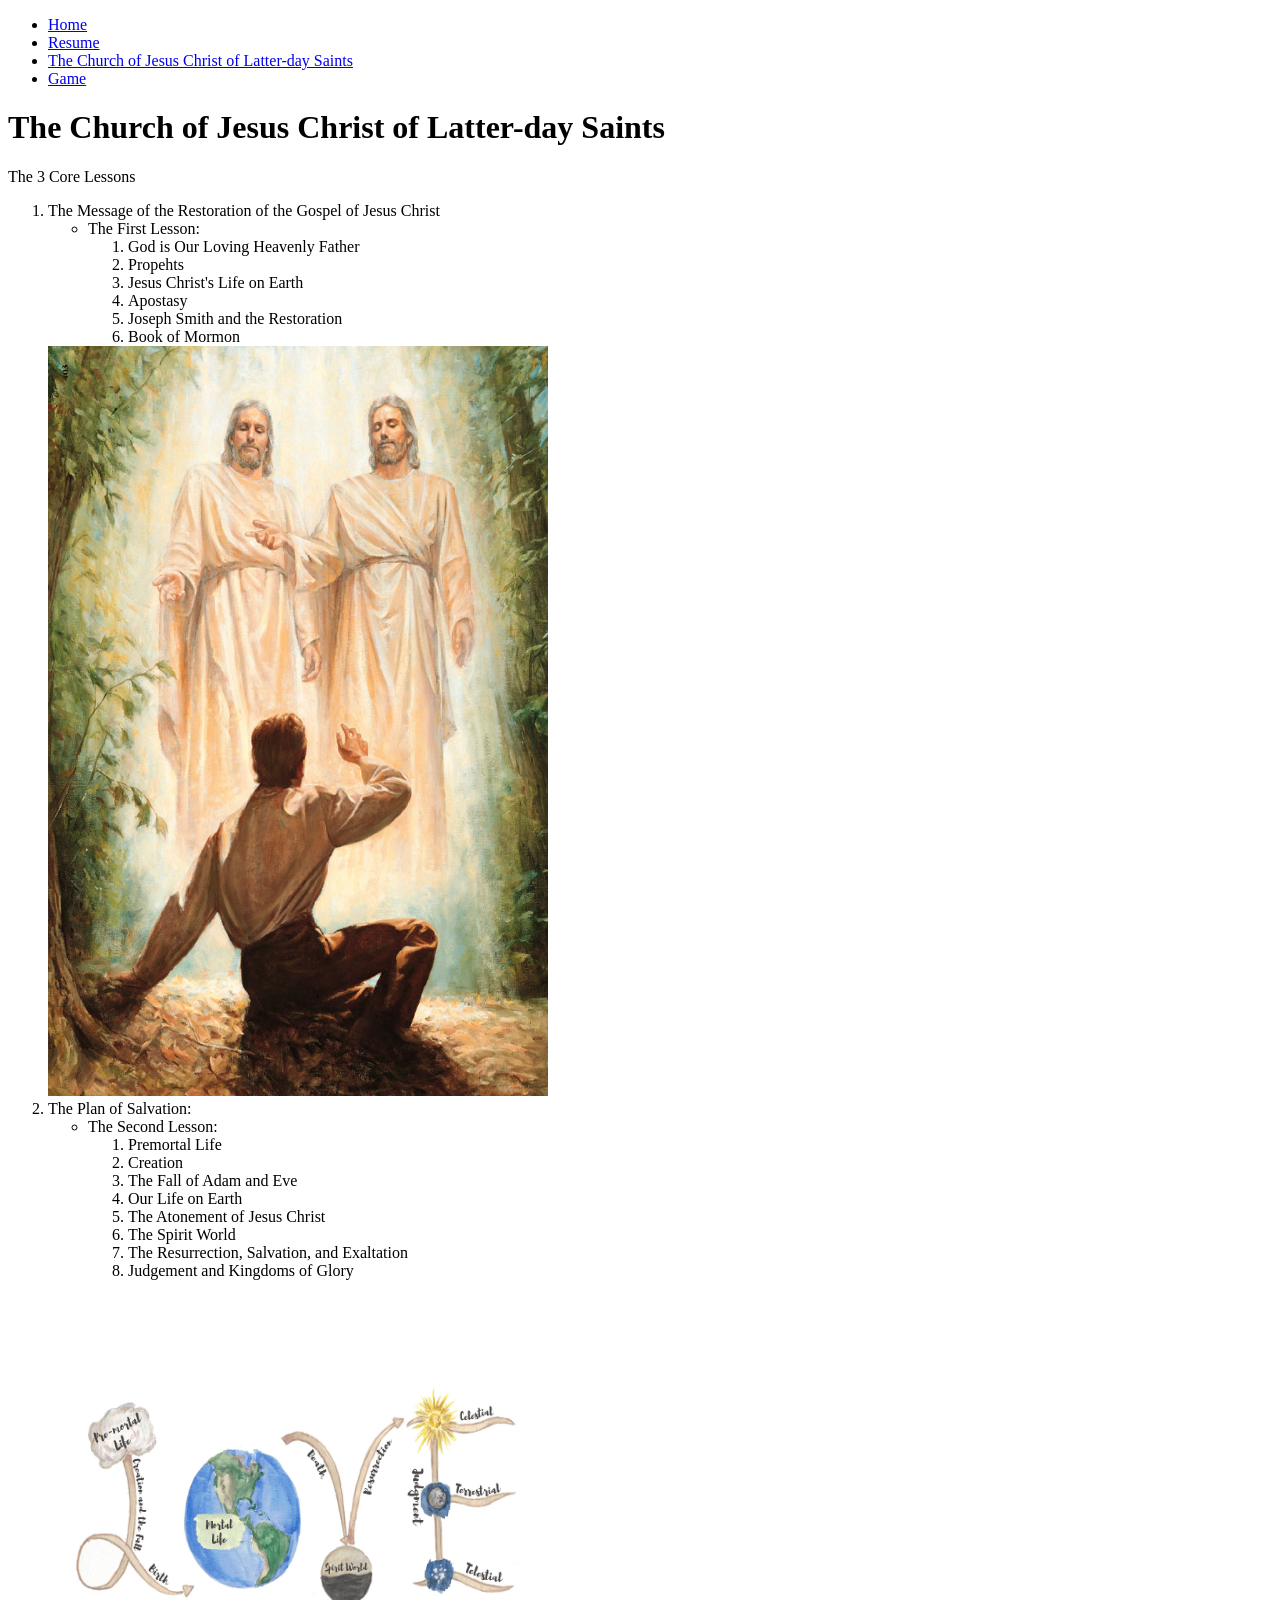
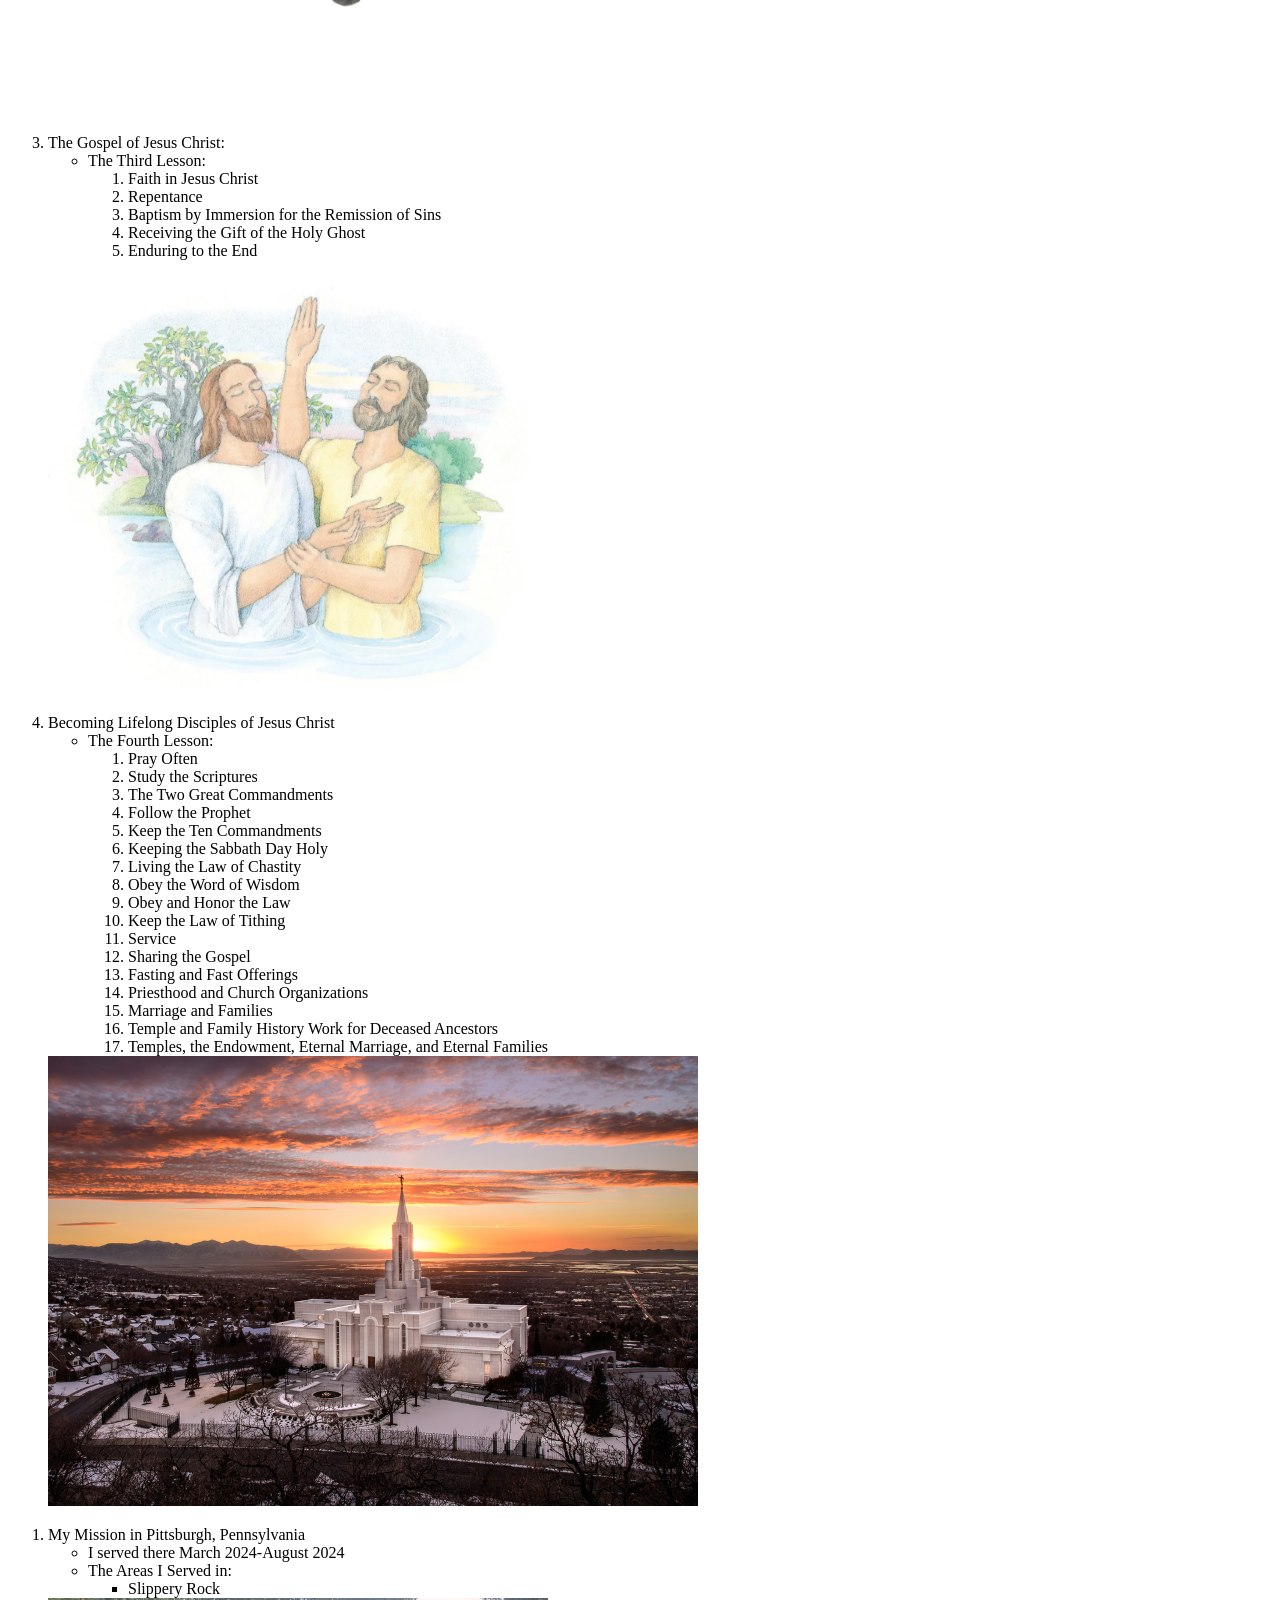
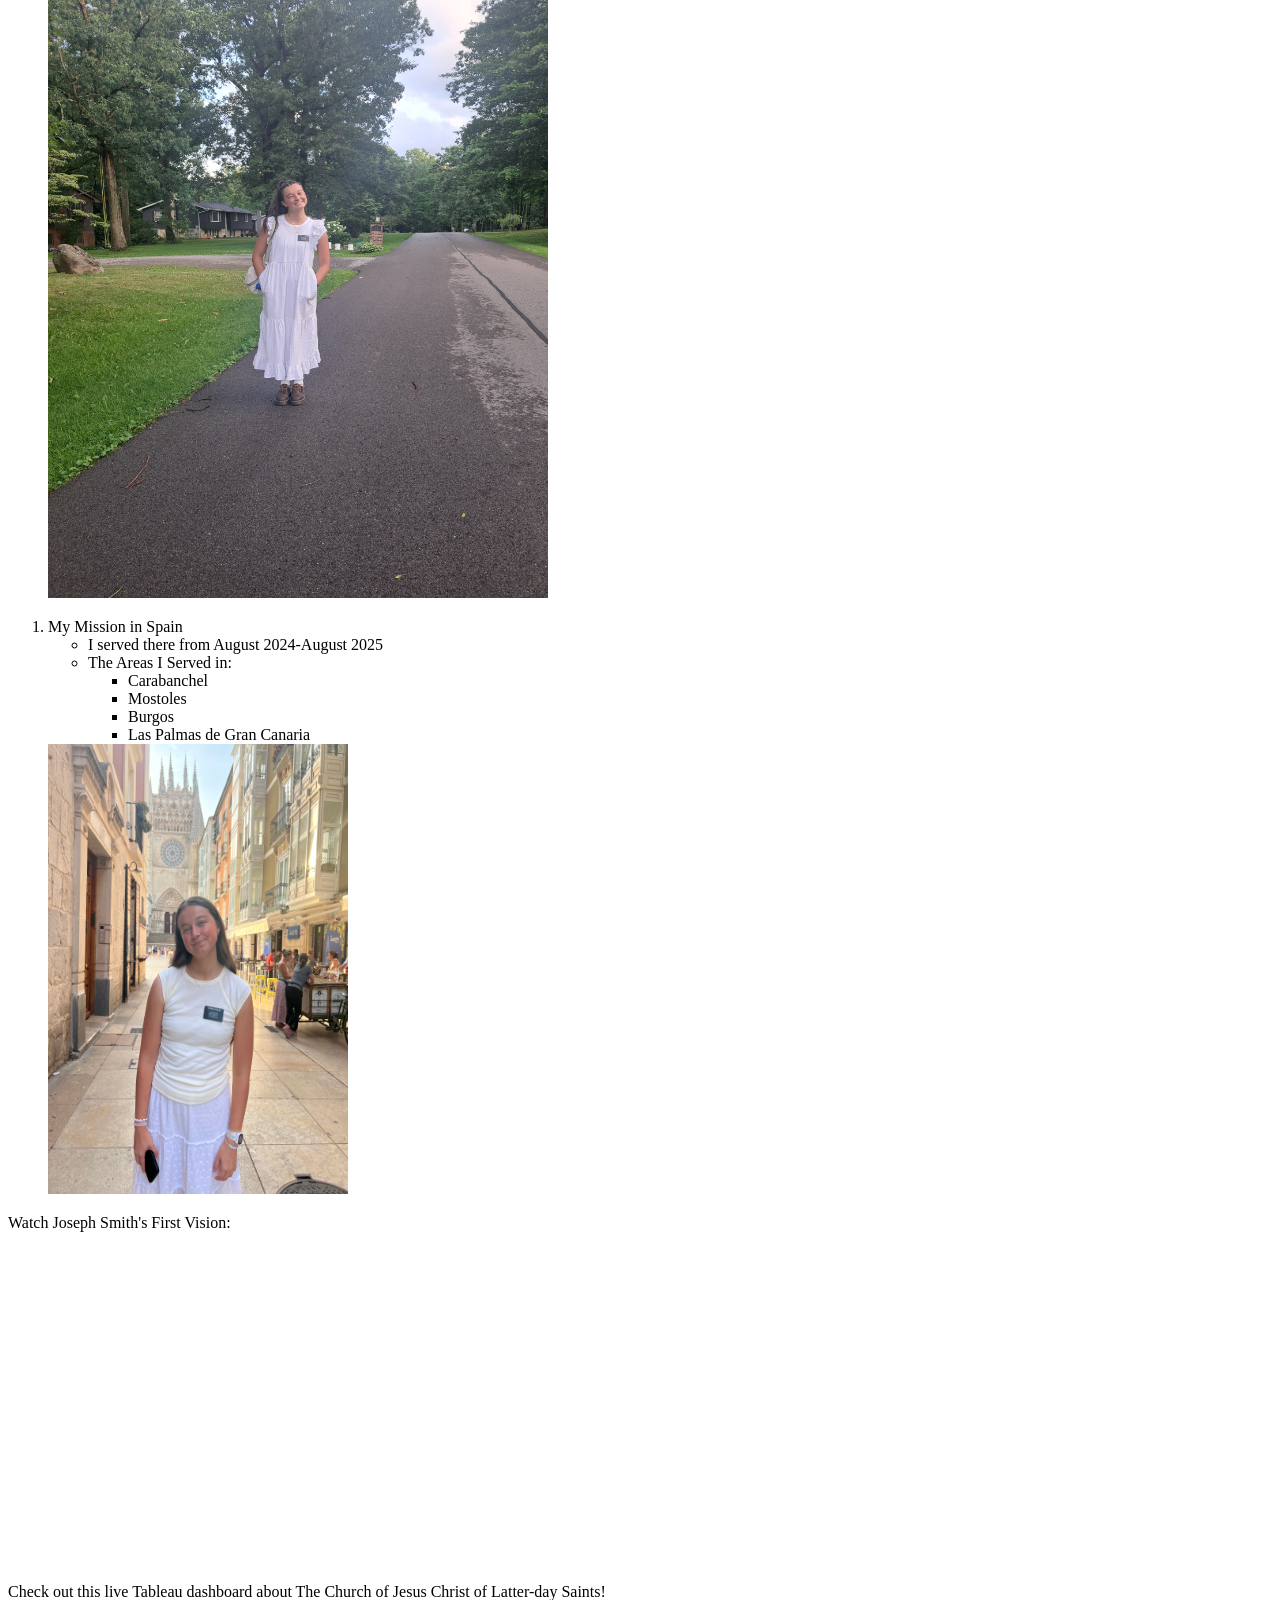
==== commit a59a0aa9: "Update ChurchofJesusChrist.html" ====
--- a/ChurchofJesusChrist.html
+++ b/ChurchofJesusChrist.html
@@ -40,7 +40,7 @@
                                         <li>God is Our Loving Heavenly Father</li>
                                         <li>Propehts</li>
                                         <li>Jesus Christ's Life on Earth</li>
-                                        <li>Apostacy</li>
+                                        <li>Apostasy</li>
                                         <li>Joseph Smith and the Restoration</li>
                                         <li>Book of Mormon</li>
                                     </ol>
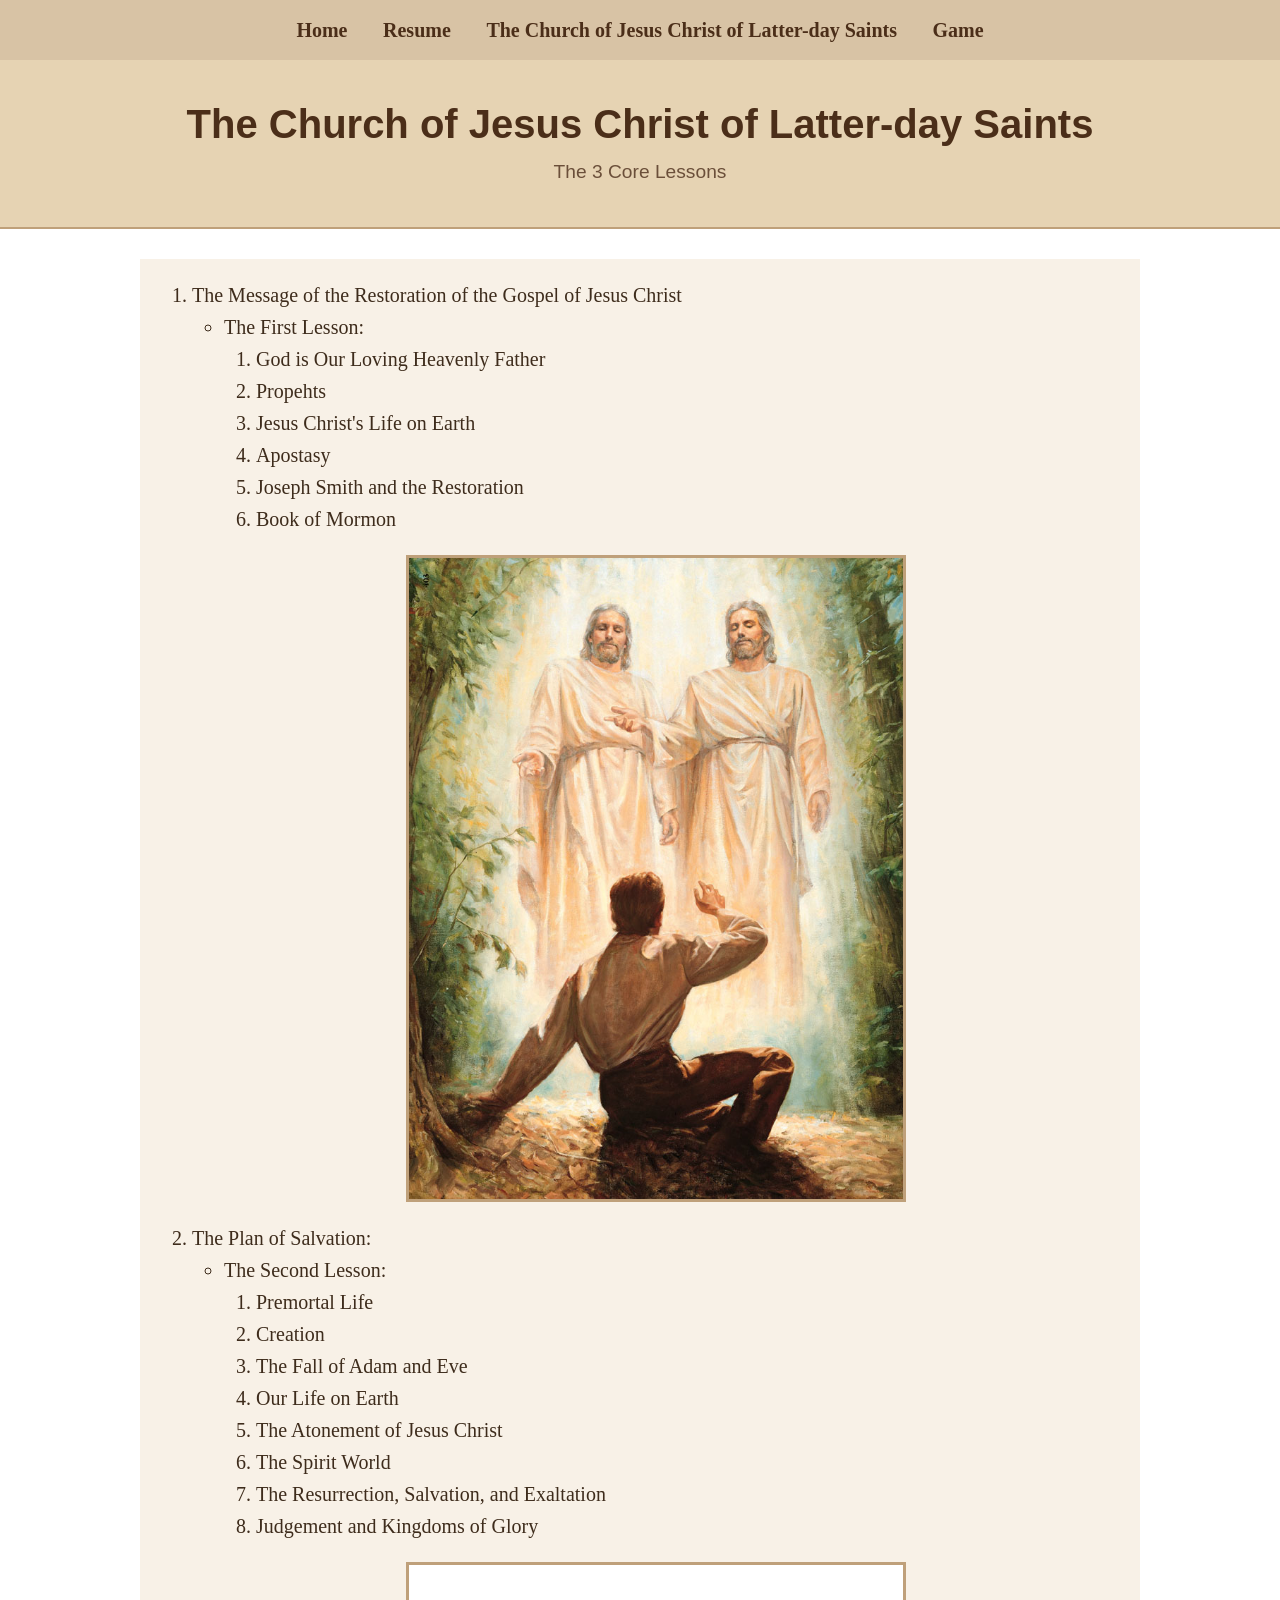
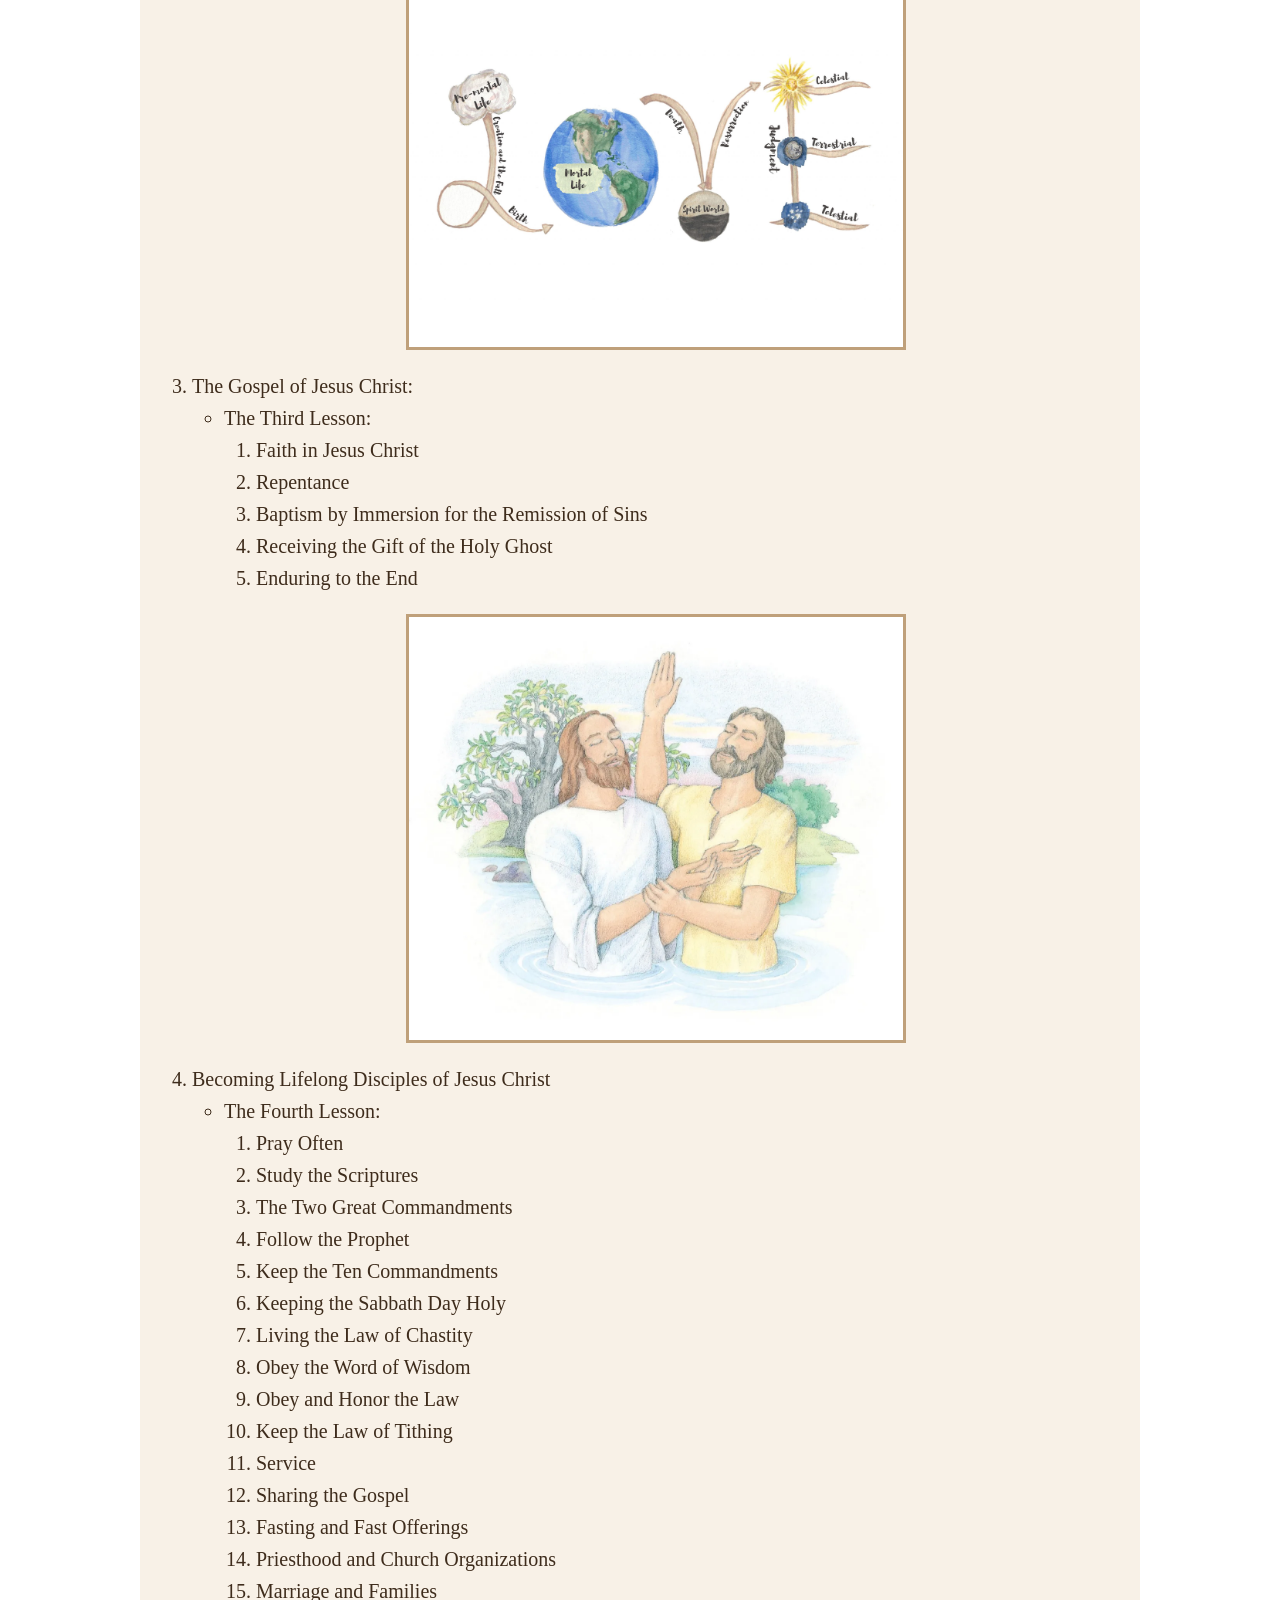
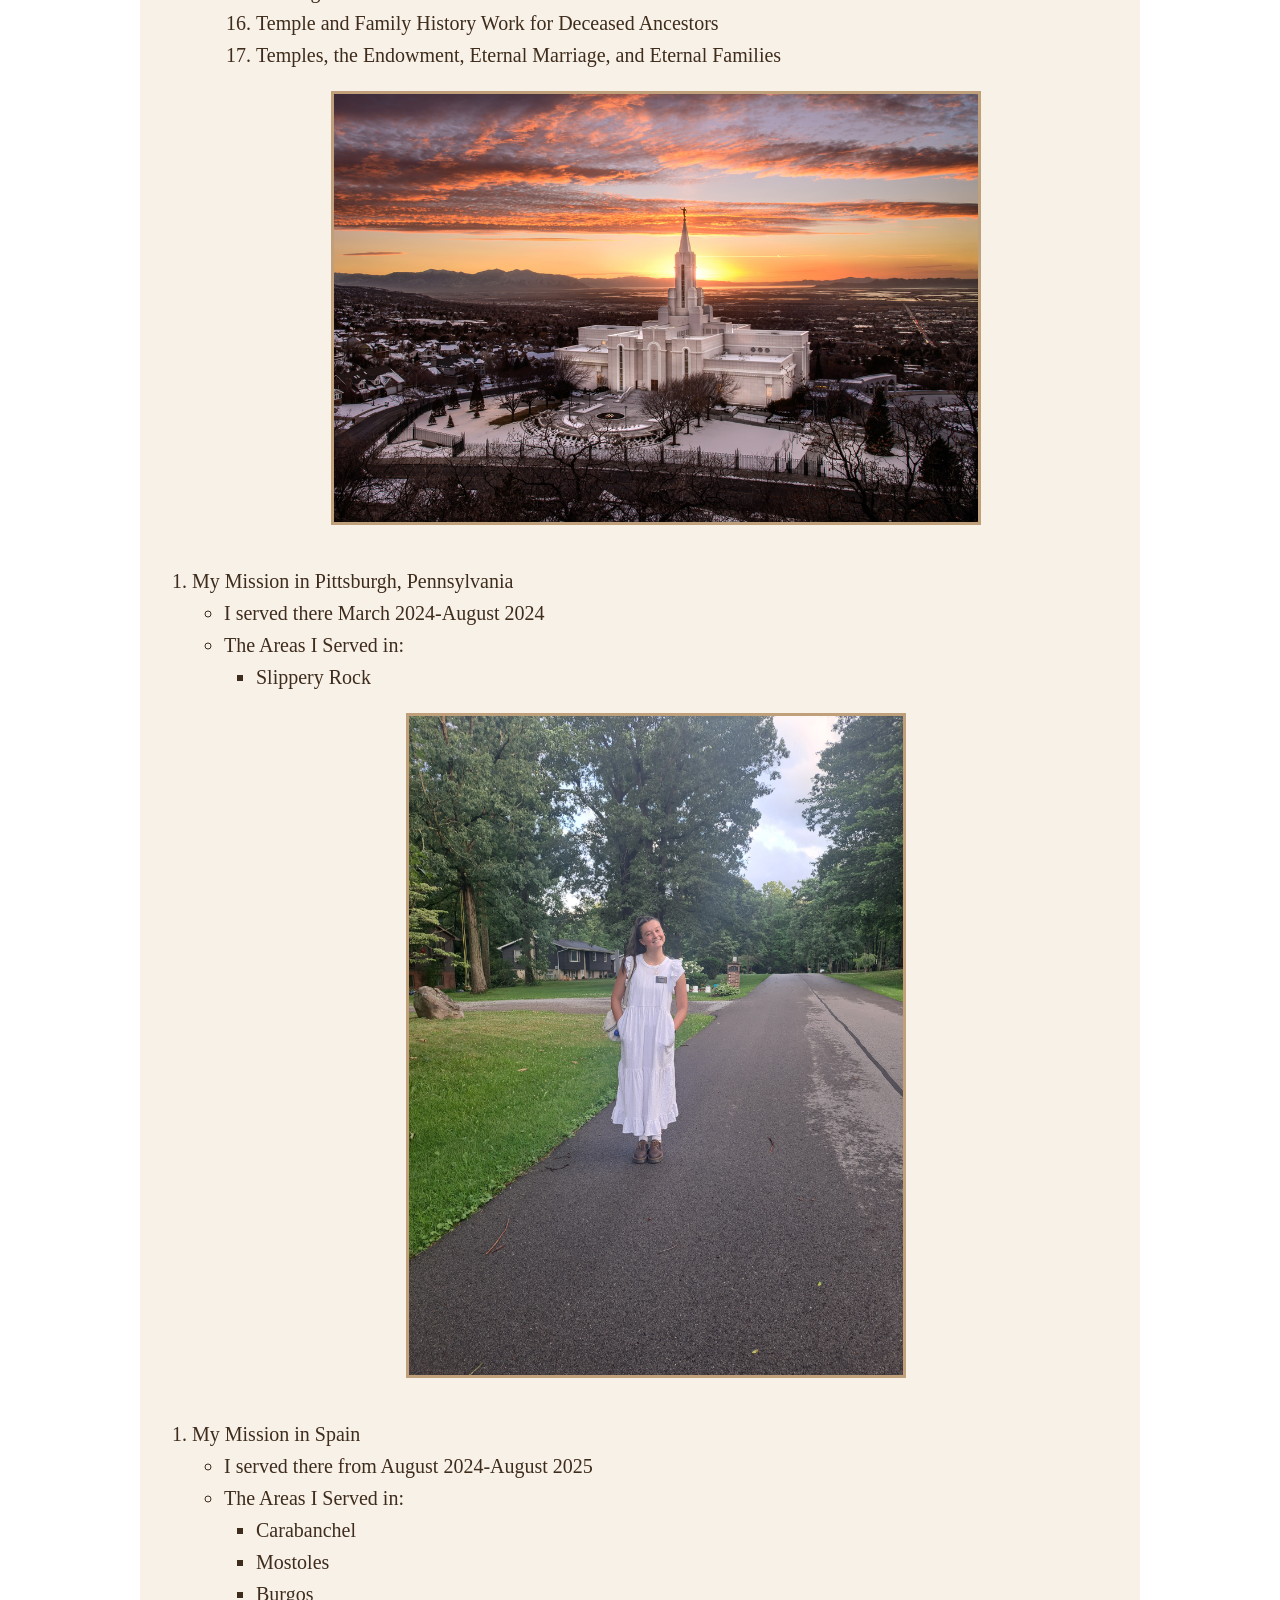
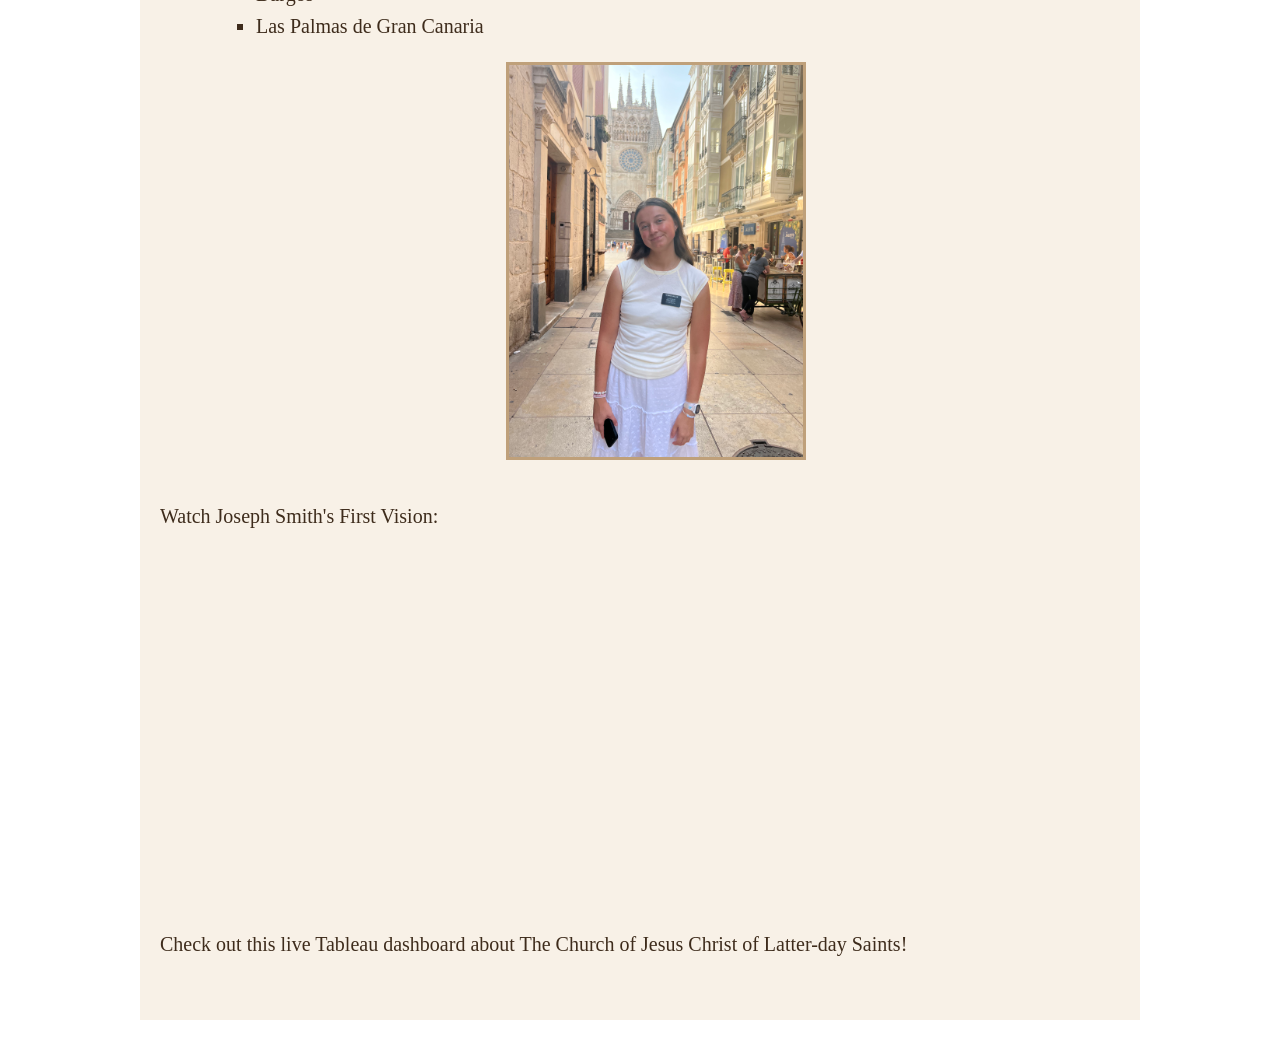
==== commit 63d3f976: "Update ChurchofJesusChrist.html" ====
--- a/ChurchofJesusChrist.html
+++ b/ChurchofJesusChrist.html
@@ -6,7 +6,7 @@
     <meta name="description" content="Page about the Church of Jesus Christ of Latter-day Saints" />
     <meta name="author" content="" />
     <title>Armani Haslam - The Church of Jesus Christ of Latter-day Saints</title>
-    <link rel="stylesheet" href="styles/styles.css">
+    <link rel="stylesheet" href="styles.css?v=2">
 </head>
 <body>
 
